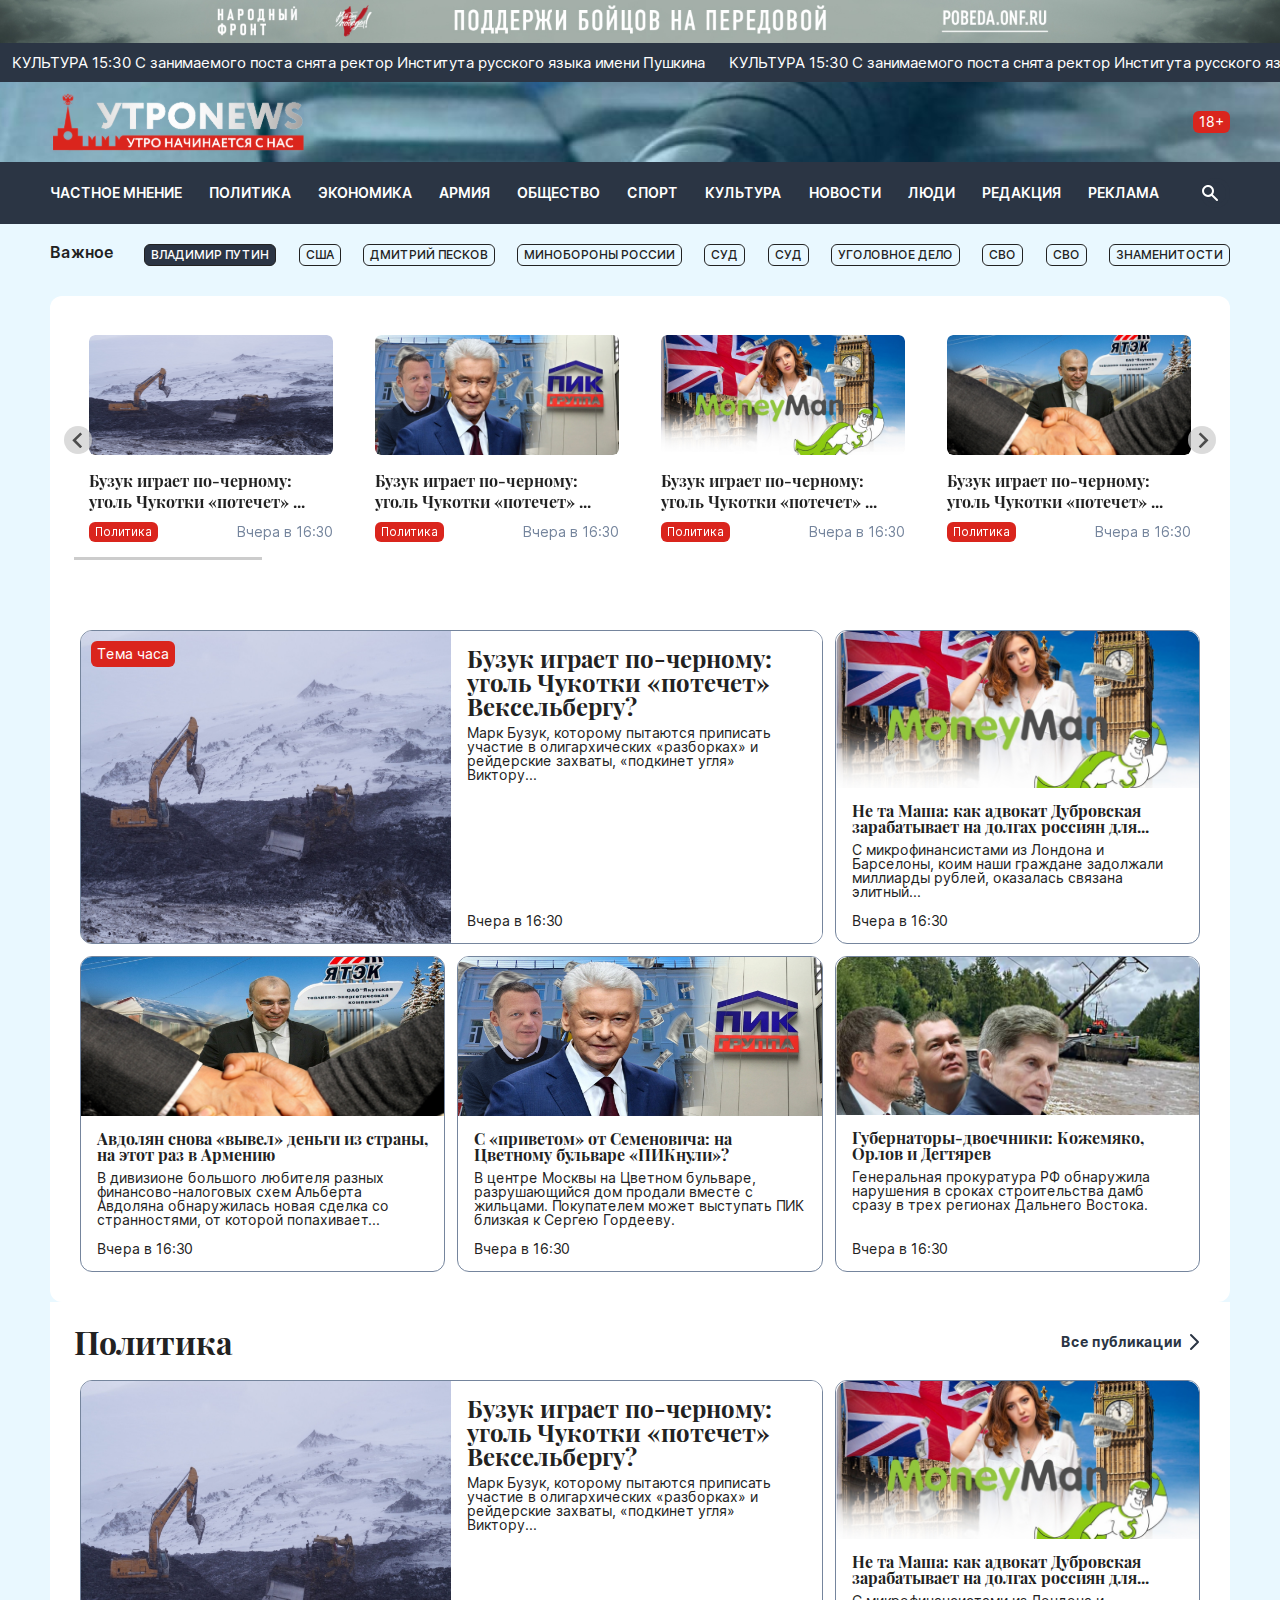
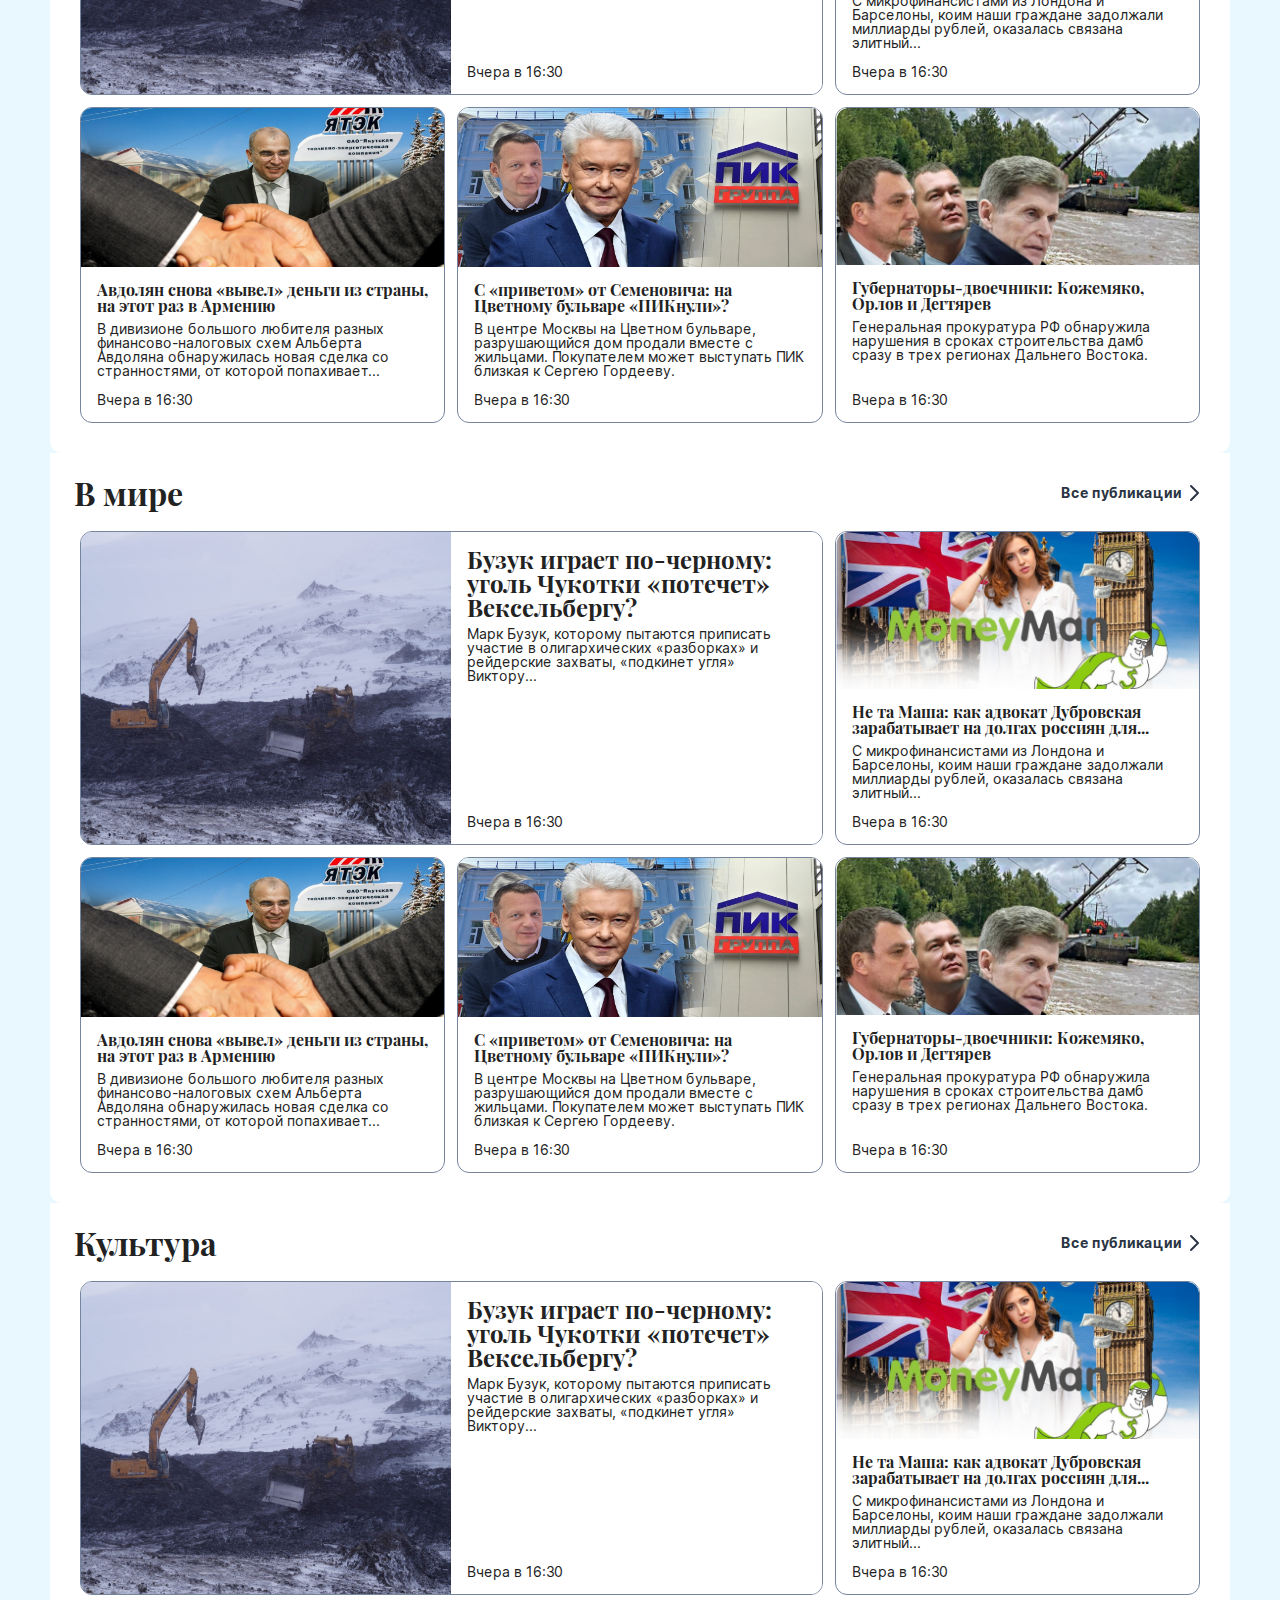
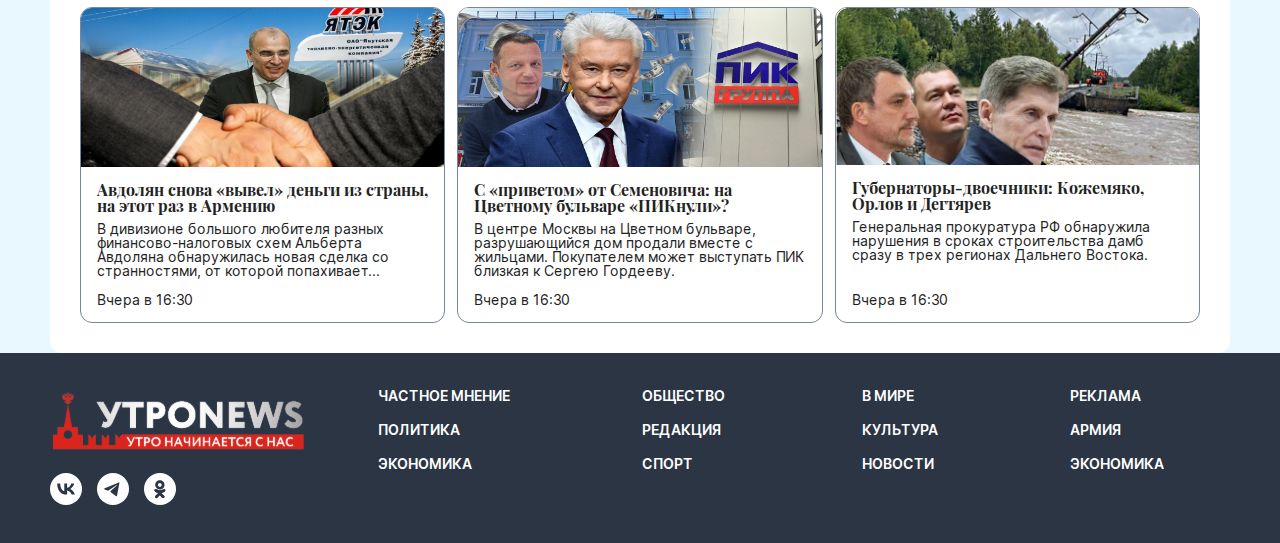
==== index.html @ 8a3e3829 "Add files via upload" ====
<!DOCTYPE html>
<html lang="ru">
  <head>
    <meta charset="UTF-8" />
    <meta
      name="viewport"
      content="width=device-width, initial-scale=1, maximum-scale=1, user-scalable=no"
    />
    <title>Поддержка бойцов на передовой</title>
    <link rel="stylesheet" href="css/reset.css" />
    <link rel="stylesheet" href="css/main.css" />
    <link rel="stylesheet" href="libs/splide.min.css" />
    <link rel="stylesheet" href="libs/splide-core.min.css" />
    <link rel="stylesheet" href="css/media.css" />
  </head>
  <body>
    <div class="page">
      <header class="header">
        <div class="header__banner">
          <div class="header__banner-desk">
            <img src="images/header-banner.png" alt="" />
          </div>
          <div class="header__banner-mobile">
            <img src="images/header-benner-mobile.png" alt="" />
          </div>
        </div>
        <div class="run">
          <div class="run__items">
            <div class="run__item marquee">
              <a href="#">
                <p>
                  <span>КУЛЬТУРА</span> 15:30 С занимаемого поста снята ректор
                  Института русского языка имени Пушкина
                </p>
              </a>
              <a href="#">
                <p>
                  <span>КУЛЬТУРА</span> 15:30 С занимаемого поста снята ректор
                  Института русского языка имени Пушкина
                </p>
              </a>
              <a href="#">
                <p>
                  <span>КУЛЬТУРА</span> 15:30 С занимаемого поста снята ректор
                  Института русского языка имени Пушкина
                </p>
              </a>
              <a href="#">
                <p>
                  <span>КУЛЬТУРА</span> 15:30 С занимаемого поста снята ректор
                  Института русского языка имени Пушкина
                </p>
              </a>
            </div>
            <div aria-hidden="true" class="run__item marquee">
              <a href="#">
                <p>
                  <span>КУЛЬТУРА</span> 15:30 С занимаемого поста снята ректор
                  Института русского языка имени Пушкина
                </p>
              </a>
              <a href="#">
                <p>
                  <span>КУЛЬТУРА</span> 15:30 С занимаемого поста снята ректор
                  Института русского языка имени Пушкина
                </p>
              </a>
              <a href="#">
                <p>
                  <span>КУЛЬТУРА</span> 15:30 С занимаемого поста снята ректор
                  Института русского языка имени Пушкина
                </p>
              </a>
              <a href="#">
                <p>
                  <span>КУЛЬТУРА</span> 15:30 С занимаемого поста снята ректор
                  Института русского языка имени Пушкина
                </p>
              </a>
            </div>
          </div>
        </div>
        <div class="header__logo">
          <div class="container">
            <div class="header__logo-body">
              <a href="index.html"><img src="images/logo.svg" alt="" /></a>
              <span>18+</span>
            </div>
          </div>
        </div>
        <div class="header__menu">
          <div class="container">
            <div class="header__menu-body">
              <div class="header__burger"><span></span></div>
              <nav class="nav">
                <ul class="nav__list">
                  <li class="nav__item">
                    <a href="#" class="nav__link">ЧАСТНОЕ МНЕНИЕ</a>
                  </li>
                  <li class="nav__item">
                    <a href="#" class="nav__link">ПОЛИТИКА</a>
                  </li>
                  <li class="nav__item">
                    <a href="#" class="nav__link">ЭКОНОМИКА</a>
                  </li>
                  <li class="nav__item">
                    <a href="#" class="nav__link">АРМИЯ</a>
                  </li>
                  <li class="nav__item">
                    <a href="#" class="nav__link">ОБЩЕСТВО</a>
                  </li>
                  <li class="nav__item">
                    <a href="#" class="nav__link">СПОРТ</a>
                  </li>
                  <li class="nav__item">
                    <a href="#" class="nav__link">КУЛЬТУРА</a>
                  </li>
                  <li class="nav__item">
                    <a href="#" class="nav__link">НОВОСТИ</a>
                  </li>
                  <li class="nav__item">
                    <a href="#" class="nav__link">ЛЮДИ</a>
                  </li>
                  <li class="nav__item">
                    <a href="#" class="nav__link">РЕДАКЦИЯ</a>
                  </li>
                  <li class="nav__item">
                    <a href="#" class="nav__link">РЕКЛАМА</a>
                  </li>
                </ul>
              </nav>
              <div class="search-form">
                <input type="search" placeholder="Поиск" />
                <button class="search-btn">
                  <svg
                    width="20"
                    height="20"
                    viewBox="0 0 20 20"
                    fill="none"
                    xmlns="http://www.w3.org/2000/svg"
                  >
                    <path
                      fill-rule="evenodd"
                      clip-rule="evenodd"
                      d="M8 4.00003C6.93913 4.00003 5.92172 4.42146 5.17157 5.17161C4.42143 5.92175 4 6.93917 4 8.00003C4 9.0609 4.42143 10.0783 5.17157 10.8285C5.92172 11.5786 6.93913 12 8 12C9.06087 12 10.0783 11.5786 10.8284 10.8285C11.5786 10.0783 12 9.0609 12 8.00003C12 6.93917 11.5786 5.92175 10.8284 5.17161C10.0783 4.42146 9.06087 4.00003 8 4.00003ZM2 8.00003C1.99988 7.05574 2.22264 6.12475 2.65017 5.28278C3.0777 4.4408 3.69792 3.71163 4.4604 3.15456C5.22287 2.59749 6.10606 2.22825 7.03815 2.07687C7.97023 1.92549 8.92488 1.99625 9.82446 2.28338C10.724 2.57052 11.5432 3.06594 12.2152 3.72933C12.8872 4.39272 13.3931 5.20537 13.6919 6.10117C13.9906 6.99697 14.0737 7.95063 13.9343 8.88459C13.795 9.81855 13.4372 10.7064 12.89 11.476L17.707 16.293C17.8892 16.4816 17.99 16.7342 17.9877 16.9964C17.9854 17.2586 17.8802 17.5094 17.6948 17.6949C17.5094 17.8803 17.2586 17.9854 16.9964 17.9877C16.7342 17.99 16.4816 17.8892 16.293 17.707L11.477 12.891C10.5794 13.5293 9.52335 13.9082 8.42468 13.9862C7.326 14.0641 6.22707 13.8381 5.2483 13.333C4.26953 12.8279 3.44869 12.0631 2.87572 11.1224C2.30276 10.1817 1.99979 9.10147 2 8.00003Z"
                      fill="white"
                    />
                  </svg>
                </button>
              </div>
            </div>
          </div>
        </div>
      </header>
      <div class="wrapper">
        <aside class="aside__left">
          <div class="tabs">
            <ul class="tabs__container">
              <li data-tab="tab-1" class="tab-title tab-first">
                САМОЕ ЧИТАЕМОЕ
              </li>
              <li data-tab="tab-2" class="tab-title tab-last">
                ПОСЛЕДНИЕ НОВОСТИ
              </li>
            </ul>
            <div class="tabs__wrapper">
              <div id="tab-1" class="tab__content hidden-tab-content">
                <div class="aside__article">
                  <article>
                    <div class="aside__article-heading">
                      <span class="aside__article-time">Вчера в 16:30 /</span>
                      <span class="aside__article-category">Политика</span>
                    </div>
                    <a href="#">
                      <p>
                        Политика Баку и Ереван договорились о демаркации
                        госграницы у четырех сел на северо-востоке Армении
                      </p>
                    </a>
                  </article>
                  <article>
                    <div class="aside__article-heading">
                      <span class="aside__article-time">Вчера в 16:30 /</span>
                      <span class="aside__article-category">Политика</span>
                    </div>
                    <a href="#">
                      <p>
                        Политика Баку и Ереван договорились о демаркации
                        госграницы у четырех сел на северо-востоке Армении
                      </p>
                    </a>
                  </article>
                  <article>
                    <div class="aside__article-heading">
                      <span class="aside__article-time">Вчера в 16:30 /</span>
                      <span class="aside__article-category">Политика</span>
                    </div>
                    <a href="#">
                      <p>
                        Политика Баку и Ереван договорились о демаркации
                        госграницы у четырех сел на северо-востоке Армении
                      </p>
                    </a>
                  </article>
                  <article>
                    <div class="aside__article-heading">
                      <span class="aside__article-time">Вчера в 16:30 /</span>
                      <span class="aside__article-category">Политика</span>
                    </div>
                    <a href="#">
                      <p>
                        Политика Баку и Ереван договорились о демаркации
                        госграницы у четырех сел на северо-востоке Армении
                      </p>
                    </a>
                  </article>
                  <article>
                    <div class="aside__article-heading">
                      <span class="aside__article-time">Вчера в 16:30 /</span>
                      <span class="aside__article-category">Политика</span>
                    </div>
                    <a href="#">
                      <p>
                        Политика Баку и Ереван договорились о демаркации
                        госграницы у четырех сел на северо-востоке Армении
                      </p>
                    </a>
                  </article>
                  <article>
                    <div class="aside__article-heading">
                      <span class="aside__article-time">Вчера в 16:30 /</span>
                      <span class="aside__article-category">Политика</span>
                    </div>
                    <a href="#">
                      <p>
                        Политика Баку и Ереван договорились о демаркации
                        госграницы у четырех сел на северо-востоке Армении
                      </p>
                    </a>
                  </article>
                  <article>
                    <div class="aside__article-heading">
                      <span class="aside__article-time">Вчера в 16:30 /</span>
                      <span class="aside__article-category">Политика</span>
                    </div>
                    <a href="#">
                      <p>
                        Политика Баку и Ереван договорились о демаркации
                        госграницы у четырех сел на северо-востоке Армении
                      </p>
                    </a>
                  </article>
                </div>
              </div>
              <div id="tab-2" class="tab__content hidden-tab-content">
                <div class="aside__article">
                  <article>
                    <div class="aside__article-heading">
                      <span class="aside__article-time">Вчера в 16:30 /</span>
                      <span class="aside__article-category">Политика</span>
                    </div>
                    <a href="#">
                      <p>
                        Политика Баку и Ереван договорились о демаркации
                        госграницы у четырех сел на северо-востоке Армении
                      </p>
                    </a>
                  </article>
                </div>
              </div>
            </div>
          </div>
        </aside>
        <main class="main">
          <div class="tabs__main">
            <div class="tabs__main-news">
              <ul class="tabs__container-main">
                <p>Важное</p>
                <li data-tab-main="putin" class="tab-title__main">
                  ВЛАДИМИР ПУТИН
                </li>
                <li data-tab-main="usa" class="tab-title__main">США</li>
                <li data-tab-main="peskov" class="tab-title__main">
                  ДМИТРИЙ ПЕСКОВ
                </li>
                <li data-tab-main="minoborona" class="tab-title__main">
                  МИНОБОРОНЫ РОССИИ
                </li>
                <li data-tab-main="sud" class="tab-title__main">СУД</li>
                <li data-tab-main="sud" class="tab-title__main">СУД</li>
                <li data-tab-main="sud" class="tab-title__main">
                  УГОЛОВНОЕ ДЕЛО
                </li>
                <li data-tab-main="sud" class="tab-title__main">СВО</li>
                <li data-tab-main="sud" class="tab-title__main">СВО</li>
                <li data-tab-main="sud" class="tab-title__main">
                  ЗНАМЕНИТОСТИ
                </li>
              </ul>
            </div>
            <div class="splide">
              <div class="splide__track">
                <ul class="splide__list">
                  <li class="splide__slide">
                    <a href="#" class="splide__card">
                      <div class="splide__card-img">
                        <img src="images/article-slide-1.png" alt="" />
                      </div>
                      <h3>
                        Бузук играет по-черному: уголь Чукотки «потечет» ...
                      </h3>
                      <div class="splide__heading">
                        <span>Политика</span>
                        <p>Вчера в 16:30</p>
                      </div>
                    </a>
                  </li>
                  <li class="splide__slide">
                    <a href="#" class="splide__card">
                      <div class="splide__card-img">
                        <img src="images/article-slide-2.png" alt="" />
                      </div>
                      <h3>
                        Бузук играет по-черному: уголь Чукотки «потечет» ...
                      </h3>
                      <div class="splide__heading">
                        <span>Политика</span>
                        <p>Вчера в 16:30</p>
                      </div>
                    </a>
                  </li>
                  <li class="splide__slide">
                    <a href="#" class="splide__card">
                      <div class="splide__card-img">
                        <img src="images/article-slide-3.png" alt="" />
                      </div>
                      <h3>
                        Бузук играет по-черному: уголь Чукотки «потечет» ...
                      </h3>
                      <div class="splide__heading">
                        <span>Политика</span>
                        <p>Вчера в 16:30</p>
                      </div>
                    </a>
                  </li>
                  <li class="splide__slide">
                    <a href="#" class="splide__card">
                      <div class="splide__card-img">
                        <img src="images/article-slide-4.png" alt="" />
                      </div>
                      <h3>
                        Бузук играет по-черному: уголь Чукотки «потечет» ...
                      </h3>
                      <div class="splide__heading">
                        <span>Политика</span>
                        <p>Вчера в 16:30</p>
                      </div>
                    </a>
                  </li>
                  <li class="splide__slide">
                    <a href="#" class="splide__card">
                      <div class="splide__card-img">
                        <img src="images/article-slide-1.png" alt="" />
                      </div>
                      <h3>
                        Бузук играет по-черному: уголь Чукотки «потечет» ...
                      </h3>
                      <div class="splide__heading">
                        <span>Политика</span>
                        <p>Вчера в 16:30</p>
                      </div>
                    </a>
                  </li>
                  <li class="splide__slide">
                    <a href="#" class="splide__card">
                      <div class="splide__card-img">
                        <img src="images/article-slide-2.png" alt="" />
                      </div>
                      <h3>
                        Бузук играет по-черному: уголь Чукотки «потечет» ...
                      </h3>
                      <div class="splide__heading">
                        <span>Политика</span>
                        <p>Вчера в 16:30</p>
                      </div>
                    </a>
                  </li>
                  <li class="splide__slide">
                    <a href="#" class="splide__card">
                      <div class="splide__card-img">
                        <img src="images/article-slide-3.png" alt="" />
                      </div>
                      <h3>
                        Бузук играет по-черному: уголь Чукотки «потечет» ...
                      </h3>
                      <div class="splide__heading">
                        <span>Политика</span>
                        <p>Вчера в 16:30</p>
                      </div>
                    </a>
                  </li>
                  <li class="splide__slide">
                    <a href="#" class="splide__card">
                      <div class="splide__card-img">
                        <img src="images/article-slide-4.png" alt="" />
                      </div>
                      <h3>
                        Бузук играет по-черному: уголь Чукотки «потечет» ...
                      </h3>
                      <div class="splide__heading">
                        <span>Политика</span>
                        <p>Вчера в 16:30</p>
                      </div>
                    </a>
                  </li>
                </ul>
              </div>
              <div class="splide__progress">
                <div class="splide__progress__bar"></div>
              </div>
            </div>
            <div class="tabs__wrapper-main">
              <div id="putin" class="tab__content-main hidden-tab-content-main">
                <div class="headeing">
                  <div class="headeing__content">
                    <a
                      href="article.html"
                      class="headeing__card-first time__news"
                    >
                      <span class="time__news-icon">Тема часа</span>

                      <img src="images/article-card-1.png" alt="" />
                      <div class="headeing__card-info">
                        <h3>
                          Бузук играет по-черному: уголь Чукотки «потечет»
                          Вексельбергу?
                        </h3>
                        <p>
                          Марк Бузук, которому пытаются приписать участие в
                          олигархических «разборках» и рейдерские захваты,
                          «подкинет угля» Виктору...
                        </p>
                        <span>Вчера в 16:30</span>
                      </div>
                    </a>
                    <a href="article.html" class="headeing__card">
                      <div class="headeing__card-info">
                        <img src="images/article-card-2.png" alt="" />
                        <div class="headeing__card-info-hidden">
                          <h3>
                            Не та Маша: как адвокат Дубровская зарабатывает на
                            долгах россиян для...
                          </h3>
                          <p>
                            С микрофинансистами из Лондона и Барселоны, коим
                            наши граждане задолжали миллиарды рублей, оказалась
                            связана элитный...
                          </p>
                        </div>
                      </div>
                      <span>Вчера в 16:30</span>
                    </a>
                    <a href="article.html" class="headeing__card">
                      <div class="headeing__card-info">
                        <img src="images/article-slide-4.png" alt="" />
                        <div class="headeing__card-info-hidden">
                          <h3>
                            Авдолян снова «вывел» деньги из страны, на этот раз
                            в Армению
                          </h3>
                          <p>
                            В дивизионе большого любителя разных
                            финансово-налоговых схем Альберта Авдоляна
                            обнаружилась новая сделка со странностями, от
                            которой попахивает...
                          </p>
                        </div>
                      </div>
                      <span>Вчера в 16:30</span>
                    </a>
                    <a href="article.html" class="headeing__card">
                      <div class="headeing__card-info">
                        <img src="images/article-slide-2.png" alt="" />
                        <div class="headeing__card-info-hidden">
                          <h3>
                            С «приветом» от Семеновича: на Цветному бульваре
                            «ПИКнули»?
                          </h3>
                          <p>
                            В центре Москвы на Цветном бульваре, разрушающийся
                            дом продали вместе с жильцами. Покупателем может
                            выступать ПИК близкая к Сергею Гордееву.
                          </p>
                        </div>
                      </div>
                      <span>Вчера в 16:30</span>
                    </a>
                    <a href="article.html" class="headeing__card">
                      <div class="headeing__card-info">
                        <img src="images/article-card-3.png" alt="" />
                        <div class="headeing__card-info-hidden">
                          <h3>
                            Губернаторы-двоечники: Кожемяко, Орлов и Дегтярев
                          </h3>
                          <p>
                            Генеральная прокуратура РФ обнаружила нарушения в
                            сроках строительства дамб сразу в трех регионах
                            Дальнего Востока.
                          </p>
                        </div>
                      </div>
                      <span>Вчера в 16:30</span>
                    </a>
                  </div>
                </div>
                <div class="headeing">
                  <div class="headeing__top">
                    <h2>Политика</h2>
                    <a href="headings.html"
                      >Все публикации
                      <svg
                        width="24"
                        height="24"
                        viewBox="0 0 24 24"
                        fill="none"
                        xmlns="http://www.w3.org/2000/svg"
                      >
                        <path
                          d="M9 5L16 12L9 19"
                          stroke="#2B3544"
                          stroke-width="2"
                          stroke-linecap="round"
                          stroke-linejoin="round"
                        />
                      </svg>
                    </a>
                  </div>
                  <div class="headeing__content">
                    <a href="article.html" class="headeing__card-first">
                      <img src="images/article-card-1.png" alt="" />
                      <div class="headeing__card-info">
                        <h3>
                          Бузук играет по-черному: уголь Чукотки «потечет»
                          Вексельбергу?
                        </h3>
                        <p>
                          Марк Бузук, которому пытаются приписать участие в
                          олигархических «разборках» и рейдерские захваты,
                          «подкинет угля» Виктору...
                        </p>
                        <span>Вчера в 16:30</span>
                      </div>
                    </a>
                    <a href="article.html" class="headeing__card">
                      <div class="headeing__card-info">
                        <img src="images/article-card-2.png" alt="" />
                        <div class="headeing__card-info-hidden">
                          <h3>
                            Не та Маша: как адвокат Дубровская зарабатывает на
                            долгах россиян для...
                          </h3>
                          <p>
                            С микрофинансистами из Лондона и Барселоны, коим
                            наши граждане задолжали миллиарды рублей, оказалась
                            связана элитный...
                          </p>
                        </div>
                      </div>
                      <span>Вчера в 16:30</span>
                    </a>
                    <a href="article.html" class="headeing__card">
                      <div class="headeing__card-info">
                        <img src="images/article-slide-4.png" alt="" />
                        <div class="headeing__card-info-hidden">
                          <h3>
                            Авдолян снова «вывел» деньги из страны, на этот раз
                            в Армению
                          </h3>
                          <p>
                            В дивизионе большого любителя разных
                            финансово-налоговых схем Альберта Авдоляна
                            обнаружилась новая сделка со странностями, от
                            которой попахивает...
                          </p>
                        </div>
                      </div>
                      <span>Вчера в 16:30</span>
                    </a>
                    <a href="article.html" class="headeing__card">
                      <div class="headeing__card-info">
                        <img src="images/article-slide-2.png" alt="" />
                        <div class="headeing__card-info-hidden">
                          <h3>
                            С «приветом» от Семеновича: на Цветному бульваре
                            «ПИКнули»?
                          </h3>
                          <p>
                            В центре Москвы на Цветном бульваре, разрушающийся
                            дом продали вместе с жильцами. Покупателем может
                            выступать ПИК близкая к Сергею Гордееву.
                          </p>
                        </div>
                      </div>
                      <span>Вчера в 16:30</span>
                    </a>
                    <a href="article.html" class="headeing__card">
                      <div class="headeing__card-info">
                        <img src="images/article-card-3.png" alt="" />
                        <div class="headeing__card-info-hidden">
                          <h3>
                            Губернаторы-двоечники: Кожемяко, Орлов и Дегтярев
                          </h3>
                          <p>
                            Генеральная прокуратура РФ обнаружила нарушения в
                            сроках строительства дамб сразу в трех регионах
                            Дальнего Востока.
                          </p>
                        </div>
                      </div>
                      <span>Вчера в 16:30</span>
                    </a>
                  </div>
                </div>
                <div class="headeing">
                  <div class="headeing__top">
                    <h2>В мире</h2>
                    <a href="#"
                      >Все публикации
                      <svg
                        width="24"
                        height="24"
                        viewBox="0 0 24 24"
                        fill="none"
                        xmlns="http://www.w3.org/2000/svg"
                      >
                        <path
                          d="M9 5L16 12L9 19"
                          stroke="#2B3544"
                          stroke-width="2"
                          stroke-linecap="round"
                          stroke-linejoin="round"
                        />
                      </svg>
                    </a>
                  </div>
                  <div class="headeing__content">
                    <a href="article.html" class="headeing__card-first">
                      <img src="images/article-card-1.png" alt="" />
                      <div class="headeing__card-info">
                        <h3>
                          Бузук играет по-черному: уголь Чукотки «потечет»
                          Вексельбергу?
                        </h3>
                        <p>
                          Марк Бузук, которому пытаются приписать участие в
                          олигархических «разборках» и рейдерские захваты,
                          «подкинет угля» Виктору...
                        </p>
                        <span>Вчера в 16:30</span>
                      </div>
                    </a>
                    <a href="article.html" class="headeing__card">
                      <div class="headeing__card-info">
                        <img src="images/article-card-2.png" alt="" />
                        <div class="headeing__card-info-hidden">
                          <h3>
                            Не та Маша: как адвокат Дубровская зарабатывает на
                            долгах россиян для...
                          </h3>
                          <p>
                            С микрофинансистами из Лондона и Барселоны, коим
                            наши граждане задолжали миллиарды рублей, оказалась
                            связана элитный...
                          </p>
                        </div>
                      </div>
                      <span>Вчера в 16:30</span>
                    </a>
                    <a href="article.html" class="headeing__card">
                      <div class="headeing__card-info">
                        <img src="images/article-slide-4.png" alt="" />
                        <div class="headeing__card-info-hidden">
                          <h3>
                            Авдолян снова «вывел» деньги из страны, на этот раз
                            в Армению
                          </h3>
                          <p>
                            В дивизионе большого любителя разных
                            финансово-налоговых схем Альберта Авдоляна
                            обнаружилась новая сделка со странностями, от
                            которой попахивает...
                          </p>
                        </div>
                      </div>
                      <span>Вчера в 16:30</span>
                    </a>
                    <a href="article.html" class="headeing__card">
                      <div class="headeing__card-info">
                        <img src="images/article-slide-2.png" alt="" />
                        <div class="headeing__card-info-hidden">
                          <h3>
                            С «приветом» от Семеновича: на Цветному бульваре
                            «ПИКнули»?
                          </h3>
                          <p>
                            В центре Москвы на Цветном бульваре, разрушающийся
                            дом продали вместе с жильцами. Покупателем может
                            выступать ПИК близкая к Сергею Гордееву.
                          </p>
                        </div>
                      </div>
                      <span>Вчера в 16:30</span>
                    </a>
                    <a href="article.html" class="headeing__card">
                      <div class="headeing__card-info">
                        <img src="images/article-card-3.png" alt="" />
                        <div class="headeing__card-info-hidden">
                          <h3>
                            Губернаторы-двоечники: Кожемяко, Орлов и Дегтярев
                          </h3>
                          <p>
                            Генеральная прокуратура РФ обнаружила нарушения в
                            сроках строительства дамб сразу в трех регионах
                            Дальнего Востока.
                          </p>
                        </div>
                      </div>
                      <span>Вчера в 16:30</span>
                    </a>
                  </div>
                </div>
                <div class="headeing">
                  <div class="headeing__top">
                    <h2>Культура</h2>
                    <a href="headings.html"
                      >Все публикации
                      <svg
                        width="24"
                        height="24"
                        viewBox="0 0 24 24"
                        fill="none"
                        xmlns="http://www.w3.org/2000/svg"
                      >
                        <path
                          d="M9 5L16 12L9 19"
                          stroke="#2B3544"
                          stroke-width="2"
                          stroke-linecap="round"
                          stroke-linejoin="round"
                        /></svg
                    ></a>
                  </div>
                  <div class="headeing__content">
                    <a href="article.html" class="headeing__card-first">
                      <img src="images/article-card-1.png" alt="" />
                      <div class="headeing__card-info">
                        <h3>
                          Бузук играет по-черному: уголь Чукотки «потечет»
                          Вексельбергу?
                        </h3>
                        <p>
                          Марк Бузук, которому пытаются приписать участие в
                          олигархических «разборках» и рейдерские захваты,
                          «подкинет угля» Виктору...
                        </p>
                        <span>Вчера в 16:30</span>
                      </div>
                    </a>
                    <a href="article.html" class="headeing__card">
                      <div class="headeing__card-info">
                        <img src="images/article-card-2.png" alt="" />
                        <div class="headeing__card-info-hidden">
                          <h3>
                            Не та Маша: как адвокат Дубровская зарабатывает на
                            долгах россиян для...
                          </h3>
                          <p>
                            С микрофинансистами из Лондона и Барселоны, коим
                            наши граждане задолжали миллиарды рублей, оказалась
                            связана элитный...
                          </p>
                        </div>
                      </div>
                      <span>Вчера в 16:30</span>
                    </a>
                    <a href="article.html" class="headeing__card">
                      <div class="headeing__card-info">
                        <img src="images/article-slide-4.png" alt="" />
                        <div class="headeing__card-info-hidden">
                          <h3>
                            Авдолян снова «вывел» деньги из страны, на этот раз
                            в Армению
                          </h3>
                          <p>
                            В дивизионе большого любителя разных
                            финансово-налоговых схем Альберта Авдоляна
                            обнаружилась новая сделка со странностями, от
                            которой попахивает...
                          </p>
                        </div>
                      </div>
                      <span>Вчера в 16:30</span>
                    </a>
                    <a href="article.html" class="headeing__card">
                      <div class="headeing__card-info">
                        <img src="images/article-slide-2.png" alt="" />
                        <div class="headeing__card-info-hidden">
                          <h3>
                            С «приветом» от Семеновича: на Цветному бульваре
                            «ПИКнули»?
                          </h3>
                          <p>
                            В центре Москвы на Цветном бульваре, разрушающийся
                            дом продали вместе с жильцами. Покупателем может
                            выступать ПИК близкая к Сергею Гордееву.
                          </p>
                        </div>
                      </div>
                      <span>Вчера в 16:30</span>
                    </a>
                    <a href="article.html" class="headeing__card">
                      <div class="headeing__card-info">
                        <img src="images/article-card-3.png" alt="" />
                        <div class="headeing__card-info-hidden">
                          <h3>
                            Губернаторы-двоечники: Кожемяко, Орлов и Дегтярев
                          </h3>
                          <p>
                            Генеральная прокуратура РФ обнаружила нарушения в
                            сроках строительства дамб сразу в трех регионах
                            Дальнего Востока.
                          </p>
                        </div>
                      </div>
                      <span>Вчера в 16:30</span>
                    </a>
                  </div>
                </div>
              </div>
              <div id="usa" class="tab__content-main hidden-tab-content-main">
                <div class="headeing">
                  <div class="headeing__top">
                    <h2>Политика</h2>
                    <a href="headings.html"
                      >Все публикации
                      <svg
                        width="24"
                        height="24"
                        viewBox="0 0 24 24"
                        fill="none"
                        xmlns="http://www.w3.org/2000/svg"
                      >
                        <path
                          d="M9 5L16 12L9 19"
                          stroke="#2B3544"
                          stroke-width="2"
                          stroke-linecap="round"
                          stroke-linejoin="round"
                        /></svg
                    ></a>
                  </div>
                  <div class="headeing__content">
                    <a href="article.html" class="headeing__card-first">
                      <img src="images/article-card-1.png" alt="" />
                      <div class="headeing__card-info">
                        <h3>
                          Бузук играет по-черному: уголь Чукотки «потечет»
                          Вексельбергу?
                        </h3>
                        <p>
                          Марк Бузук, которому пытаются приписать участие в
                          олигархических «разборках» и рейдерские захваты,
                          «подкинет угля» Виктору...
                        </p>
                        <span>Вчера в 16:30</span>
                      </div>
                    </a>
                    <a href="article.html" class="headeing__card">
                      <div class="headeing__card-info">
                        <img src="images/article-card-2.png" alt="" />
                        <div class="headeing__card-info-hidden">
                          <h3>
                            Не та Маша: как адвокат Дубровская зарабатывает на
                            долгах россиян для...
                          </h3>
                          <p>
                            С микрофинансистами из Лондона и Барселоны, коим
                            наши граждане задолжали миллиарды рублей, оказалась
                            связана элитный...
                          </p>
                        </div>
                      </div>
                      <span>Вчера в 16:30</span>
                    </a>
                    <a href="article.html" class="headeing__card">
                      <div class="headeing__card-info">
                        <img src="images/article-slide-4.png" alt="" />
                        <div class="headeing__card-info-hidden">
                          <h3>
                            Авдолян снова «вывел» деньги из страны, на этот раз
                            в Армению
                          </h3>
                          <p>
                            В дивизионе большого любителя разных
                            финансово-налоговых схем Альберта Авдоляна
                            обнаружилась новая сделка со странностями, от
                            которой попахивает...
                          </p>
                        </div>
                      </div>
                      <span>Вчера в 16:30</span>
                    </a>
                    <a href="article.html" class="headeing__card">
                      <div class="headeing__card-info">
                        <img src="images/article-slide-2.png" alt="" />
                        <div class="headeing__card-info-hidden">
                          <h3>
                            С «приветом» от Семеновича: на Цветному бульваре
                            «ПИКнули»?
                          </h3>
                          <p>
                            В центре Москвы на Цветном бульваре, разрушающийся
                            дом продали вместе с жильцами. Покупателем может
                            выступать ПИК близкая к Сергею Гордееву.
                          </p>
                        </div>
                      </div>
                      <span>Вчера в 16:30</span>
                    </a>
                    <a href="article.html" class="headeing__card">
                      <div class="headeing__card-info">
                        <img src="images/article-card-3.png" alt="" />
                        <div class="headeing__card-info-hidden">
                          <h3>
                            Губернаторы-двоечники: Кожемяко, Орлов и Дегтярев
                          </h3>
                          <p>
                            Генеральная прокуратура РФ обнаружила нарушения в
                            сроках строительства дамб сразу в трех регионах
                            Дальнего Востока.
                          </p>
                        </div>
                      </div>
                      <span>Вчера в 16:30</span>
                    </a>
                  </div>
                </div>
                <div class="headeing">
                  <div class="headeing__top">
                    <h2>В мире</h2>
                    <a href="headings.html"
                      >Все публикации
                      <svg
                        width="24"
                        height="24"
                        viewBox="0 0 24 24"
                        fill="none"
                        xmlns="http://www.w3.org/2000/svg"
                      >
                        <path
                          d="M9 5L16 12L9 19"
                          stroke="#2B3544"
                          stroke-width="2"
                          stroke-linecap="round"
                          stroke-linejoin="round"
                        /></svg
                    ></a>
                  </div>
                  <div class="headeing__content">
                    <a href="article.html" class="headeing__card-first">
                      <img src="images/article-card-1.png" alt="" />
                      <div class="headeing__card-info">
                        <h3>
                          Бузук играет по-черному: уголь Чукотки «потечет»
                          Вексельбергу?
                        </h3>
                        <p>
                          Марк Бузук, которому пытаются приписать участие в
                          олигархических «разборках» и рейдерские захваты,
                          «подкинет угля» Виктору...
                        </p>
                        <span>Вчера в 16:30</span>
                      </div>
                    </a>
                    <a href="article.html" class="headeing__card">
                      <div class="headeing__card-info">
                        <img src="images/article-card-2.png" alt="" />
                        <div class="headeing__card-info-hidden">
                          <h3>
                            Не та Маша: как адвокат Дубровская зарабатывает на
                            долгах россиян для...
                          </h3>
                          <p>
                            С микрофинансистами из Лондона и Барселоны, коим
                            наши граждане задолжали миллиарды рублей, оказалась
                            связана элитный...
                          </p>
                        </div>
                      </div>
                      <span>Вчера в 16:30</span>
                    </a>
                    <a href="article.html" class="headeing__card">
                      <div class="headeing__card-info">
                        <img src="images/article-slide-4.png" alt="" />
                        <div class="headeing__card-info-hidden">
                          <h3>
                            Авдолян снова «вывел» деньги из страны, на этот раз
                            в Армению
                          </h3>
                          <p>
                            В дивизионе большого любителя разных
                            финансово-налоговых схем Альберта Авдоляна
                            обнаружилась новая сделка со странностями, от
                            которой попахивает...
                          </p>
                        </div>
                      </div>
                      <span>Вчера в 16:30</span>
                    </a>
                    <a href="article.html" class="headeing__card">
                      <div class="headeing__card-info">
                        <img src="images/article-slide-2.png" alt="" />
                        <div class="headeing__card-info-hidden">
                          <h3>
                            С «приветом» от Семеновича: на Цветному бульваре
                            «ПИКнули»?
                          </h3>
                          <p>
                            В центре Москвы на Цветном бульваре, разрушающийся
                            дом продали вместе с жильцами. Покупателем может
                            выступать ПИК близкая к Сергею Гордееву.
                          </p>
                        </div>
                      </div>
                      <span>Вчера в 16:30</span>
                    </a>
                    <a href="article.html" class="headeing__card">
                      <div class="headeing__card-info">
                        <img src="images/article-card-3.png" alt="" />
                        <div class="headeing__card-info-hidden">
                          <h3>
                            Губернаторы-двоечники: Кожемяко, Орлов и Дегтярев
                          </h3>
                          <p>
                            Генеральная прокуратура РФ обнаружила нарушения в
                            сроках строительства дамб сразу в трех регионах
                            Дальнего Востока.
                          </p>
                        </div>
                      </div>
                      <span>Вчера в 16:30</span>
                    </a>
                  </div>
                </div>
              </div>
            </div>
          </div>
        </main>
      </div>
      <footer class="footer">
        <div class="container">
          <div class="footer__body">
            <div class="footer__logo">
              <img src="images/logo.svg" alt="" />
              <div class="footer__social">
                <a href="#">
                  <svg
                    width="32"
                    height="32"
                    viewBox="0 0 32 32"
                    fill="none"
                    xmlns="http://www.w3.org/2000/svg"
                  >
                    <rect width="32" height="32" rx="16" fill="white" />
                    <path
                      d="M16.786 21.6C10.7728 21.6 7.34292 17.3958 7.20001 10.4H10.2121C10.3111 15.5348 12.5317 17.7097 14.2906 18.1582V10.4H17.1268V14.8285C18.8637 14.6379 20.6886 12.6198 21.3042 10.4H24.1404C23.9084 11.5513 23.446 12.6413 22.7821 13.602C22.1182 14.5627 21.267 15.3733 20.2818 15.9832C21.3815 16.5405 22.3528 17.3292 23.1316 18.2974C23.9104 19.2656 24.4791 20.3912 24.8 21.6H21.678C21.3899 20.5501 20.8043 19.6103 19.9947 18.8983C19.1851 18.1863 18.1875 17.7338 17.1268 17.5976V21.6H16.786V21.6Z"
                      fill="#2B3544"
                    />
                  </svg>
                </a>
                <a href="#">
                  <svg
                    width="32"
                    height="32"
                    viewBox="0 0 32 32"
                    fill="none"
                    xmlns="http://www.w3.org/2000/svg"
                  >
                    <rect width="32" height="32" rx="16" fill="white" />
                    <path
                      d="M22.4 10.0818L19.9957 22.6338C19.9957 22.6338 19.6593 23.5041 18.7351 23.0867L13.1877 18.682L13.1619 18.6691C13.9113 17.9723 19.7219 12.5621 19.9759 12.3169C20.369 11.9371 20.1249 11.711 19.6685 11.9979L11.0854 17.6424L7.77411 16.4886C7.77411 16.4886 7.253 16.2966 7.20287 15.8793C7.15208 15.4612 7.79126 15.2351 7.79126 15.2351L21.2905 9.75113C21.2905 9.75113 22.4 9.24632 22.4 10.0818V10.0818Z"
                      fill="#2B3544"
                    />
                  </svg>
                </a>
                <a href="#">
                  <svg
                    width="32"
                    height="32"
                    viewBox="0 0 32 32"
                    fill="none"
                    xmlns="http://www.w3.org/2000/svg"
                  >
                    <rect width="32" height="32" rx="16" fill="white" />
                    <path
                      d="M20.9901 18.2342C21.4099 17.8144 21.4699 17.2147 21.11 16.6151C20.8102 16.1353 20.2705 15.8954 19.6708 16.0154C19.4309 16.0753 19.191 16.1953 18.9512 16.3752C17.0921 17.6345 14.5734 17.5746 12.7144 16.3152C12.5945 16.2552 12.4745 16.1953 12.3546 16.1353C11.6949 15.8355 11.0353 15.9554 10.6755 16.5551C10.2557 17.1548 10.3157 17.8144 10.8554 18.3542C10.9753 18.4741 11.0953 18.5341 11.1552 18.654L11.2152 18.714C12.0548 19.3736 13.0742 19.7934 14.3935 19.9733L13.6139 20.7529C12.9543 21.4126 12.2347 22.1322 11.575 22.7918C11.3951 22.9718 11.1552 23.2716 11.1552 23.6914C11.1552 24.2311 11.4551 24.7708 11.9948 25.0107C12.1747 25.1306 12.3546 25.1306 12.5345 25.1306C12.8344 25.1306 13.1942 25.0107 13.434 24.7108C14.3336 23.8113 15.0532 23.0917 15.7728 22.3721C15.8328 22.3121 15.8328 22.3121 15.8328 22.3121C15.8328 22.3121 15.8928 22.3121 15.8928 22.3721C16.3725 22.9118 16.9122 23.3915 17.392 23.9313C17.6319 24.1711 17.8717 24.411 18.1116 24.6509C18.4115 24.9507 18.6513 25.0707 19.0111 25.0707C19.5509 25.1306 20.1505 24.7708 20.3904 24.2311C20.6303 23.7513 20.5104 23.1517 20.0906 22.7918C19.4909 22.1922 18.8912 21.5325 18.2315 20.9328L17.2121 19.9133C17.7518 19.8534 18.3515 19.7334 18.8912 19.4936C19.7907 19.1937 20.4504 18.7739 20.9901 18.2342Z"
                      fill="#2B3544"
                    />
                    <path
                      d="M15.8328 16.5551C18.4114 16.5551 20.5104 14.5161 20.5104 11.9375C20.5104 10.6781 20.0306 9.47877 19.1311 8.57924C18.2315 7.6797 17.0921 7.19995 15.8928 7.19995C13.3141 7.19995 11.2752 9.29886 11.2152 11.8175C11.2152 13.0769 11.6949 14.2163 12.5945 15.1158C13.434 16.0753 14.5734 16.5551 15.8328 16.5551ZM14.5135 10.5582C14.8733 10.1984 15.353 10.0185 15.8328 10.0185C16.9122 10.0185 17.6918 10.858 17.6918 11.8775C17.6918 12.957 16.8523 13.7365 15.8328 13.7365C14.7534 13.7365 13.9738 12.897 13.9738 11.8775C13.9738 11.3978 14.1537 10.918 14.5135 10.5582Z"
                      fill="#2B3544"
                    />
                    <path
                      d="M20.9901 18.2342C21.4099 17.8144 21.4699 17.2147 21.11 16.6151C20.8102 16.1353 20.2705 15.8954 19.6708 16.0154C19.4309 16.0753 19.191 16.1953 18.9512 16.3752C17.0921 17.6345 14.5734 17.5746 12.7144 16.3152C12.5945 16.2552 12.4745 16.1953 12.3546 16.1353C11.6949 15.8355 11.0353 15.9554 10.6755 16.5551C10.2557 17.1548 10.3157 17.8144 10.8554 18.3542C10.9753 18.4741 11.0953 18.5341 11.1552 18.654L11.2152 18.714C12.0548 19.3736 13.0742 19.7934 14.3935 19.9733L13.6139 20.7529C12.9543 21.4126 12.2347 22.1322 11.575 22.7918C11.3951 22.9718 11.1552 23.2716 11.1552 23.6914C11.1552 24.2311 11.4551 24.7708 11.9948 25.0107C12.1747 25.1306 12.3546 25.1306 12.5345 25.1306C12.8344 25.1306 13.1942 25.0107 13.434 24.7108C14.3336 23.8113 15.0532 23.0917 15.7728 22.3721C15.8328 22.3121 15.8328 22.3121 15.8328 22.3121C15.8328 22.3121 15.8928 22.3121 15.8928 22.3721C16.3725 22.9118 16.9122 23.3915 17.392 23.9313C17.6319 24.1711 17.8717 24.411 18.1116 24.6509C18.4115 24.9507 18.6513 25.0707 19.0111 25.0707C19.5509 25.1306 20.1505 24.7708 20.3904 24.2311C20.6303 23.7513 20.5104 23.1517 20.0906 22.7918C19.4909 22.1922 18.8912 21.5325 18.2315 20.9328L17.2121 19.9133C17.7518 19.8534 18.3515 19.7334 18.8912 19.4936C19.7907 19.1937 20.4504 18.7739 20.9901 18.2342Z"
                      fill="#2B3544"
                    />
                  </svg>
                </a>
              </div>
            </div>
            <div class="footer__link-body">
              <div class="footer__link">
                <a href="#">ЧАСТНОЕ МНЕНИЕ</a>
                <a href="#">ПОЛИТИКА</a>
                <a href="#">ЭКОНОМИКА</a>
              </div>
              <div class="footer__link">
                <a href="#">ОБЩЕСТВО</a>
                <a href="#">РЕДАКЦИЯ</a>
                <a href="#">СПОРТ</a>
              </div>
            </div>
            <div class="footer__link-body">
              <div class="footer__link">
                <a href="#">В МИРЕ</a>
                <a href="#">КУЛЬТУРА</a>
                <a href="#">НОВОСТИ</a>
              </div>
              <div class="footer__link">
                <a href="#">РЕКЛАМА</a>
                <a href="#">АРМИЯ</a>
                <a href="#">ЭКОНОМИКА</a>
              </div>
            </div>
          </div>
        </div>
      </footer>
    </div>
    <script src="libs/splide.min.js"></script>
    <script src="libs/splide-extension-auto-scroll.min.js"></script>
    <script src="js/slider.js"></script>
    <script src="js/tabs.js"></script>
    <script src="js/common.js"></script>
  </body>
</html>
---- css/main.css ----
:root {
  --white: rgba(255, 255, 255, 1);
  --grayBlack: rgba(43, 53, 68, 1);
  --grayLight: rgba(117, 133, 157, 1);
  --black: rgba(34, 34, 34, 1);
  --primary: rgba(218, 37, 29, 1);
  --blueLight: rgba(233, 248, 255, 1);
  --blue: rgba(65, 128, 224, 1);
  --transition2s: 0.2s;
  --cover: cover;
}
@font-face {
  font-family: "Inter";
  src: url("../fonts/Inter-Bold.woff2") format("woff2");
  font-weight: 700;
  font-style: normal;
  font-display: swap;
}
@font-face {
  font-family: "Inter";
  src: url("../fonts/Inter-SemiBold.woff2") format("woff2");
  font-weight: 600;
  font-style: normal;
  font-display: swap;
}
@font-face {
  font-family: "Inter";
  src: url("../fonts/Inter-Medium.woff2") format("woff2");
  font-weight: 500;
  font-style: normal;
  font-display: swap;
}
@font-face {
  font-family: "Inter";
  src: url("../fonts/Inter-Regular.woff2") format("woff2");
  font-weight: 400;
  font-style: normal;
  font-display: swap;
}
@font-face {
  font-family: "Playfair Display";
  src: url("../fonts/PlayfairDisplay-Bold.woff2") format("woff2");
  font-weight: 700;
  font-style: normal;
  font-display: swap;
}

/* ОБЩИЕ НАСТРОЙКИ */

body {
  font-family: "Inter";
  font-style: normal;
  font-weight: 400;
  font-size: 14px;
  background: var(--blueLight);
}
.page {
  overflow: hidden;
  display: flex;
  flex-direction: column;
  min-height: 100vh;
}
.wrapper {
  padding-top: 20px;
  margin: 0 auto;
  display: flex;
  align-items: flex-start;
  max-width: 1920px;
  width: 100%;
}
.container {
  margin: 0 auto;
  max-width: 1180px;
  padding: 0 16px;
}
.footer {
  margin-top: auto;
}
a:focus {
  outline: none;
}
.header {
  width: 100%;
}

/* 404 */

.notfound {
  margin: 0 auto;
  margin-top: 130px;
  margin-bottom: 230px;
  padding: 32px;
  display: flex;
  max-width: 540px;
  flex-direction: column;
  align-items: center;
  background: var(--white);
  border-radius: 6px;
  -webkit-border-radius: 6px;
  -moz-border-radius: 6px;
  -ms-border-radius: 6px;
  -o-border-radius: 6px;
}
.notfound img {
  display: block;
  max-width: 100%;
}
.notfound h2 {
  text-align: center;
  padding-top: 24px;
  font-family: "Playfair Display";
  font-weight: 700;
  font-size: 32px;
}
.notfound a {
  margin-top: 24px;
  padding: 12px 0px;
  max-width: 420px;
  text-align: center;
  text-decoration: none;
  color: var(--white);
  background: var(--primary);
  width: 100%;
  font-size: 16px;
  font-family: "Inter";
  font-weight: 600;
  border-radius: 6px;
  -webkit-border-radius: 6px;
  -moz-border-radius: 6px;
  -ms-border-radius: 6px;
  -o-border-radius: 6px;
}

/* ШАПКА САЙТА */

.header__banner {
  margin: 0 auto;
}
.header__banner-mobile {
  display: none;
}
.header__banner-desk img {
  margin: 0 auto;
  display: block;
  width: 100%;
}
.header__run-body {
  top: 0;
  position: absolute;
  display: flex;
  align-items: center;
  margin: 0 auto;
  animation: header__run 30s linear infinite;
  -webkit-animation: header__run 30s linear infinite;
}
.header__run .header__run-body:hover {
  animation-play-state: paused;
}
.header__run-body a {
  color: var(--white);
  text-decoration: none;
}
.header__run-body a {
  white-space: nowrap;
  padding: 12px;
  color: var(--white);
  background: var(--grayBlack);
  display: flex;
  align-items: center;
  font-size: 16px;
}
.header__run-body a:hover {
  background: var(--white);
}
.header__run-body a:hover {
  color: var(--grayBlack);
}
.header__run ul li span {
  font-family: "Inter";
  font-weight: 700;
}
.header__logo {
  background-image: url("../images/header-bg.png");
  background-position: top center;
  background-repeat: no-repeat;
  background-size: 100%;
  background-color: var(--grayBlack);
}
.header__logo-body {
  padding: 8px 0;
  display: flex;
  justify-content: space-between;
  align-items: center;
}
.header__logo-body span {
  background: var(--primary);
  color: var(--white);
  padding: 4px 6px;
  border-radius: 6px;
}
.header__menu {
  padding: 16px 0;
  background: var(--grayBlack);
}
.header__menu-body {
  display: flex;
  justify-content: space-between;
  align-items: center;
}
.nav {
  width: 100%;
}
.nav__item:last-child {
  padding-right: 22px;
}
.nav__list {
  display: flex;
  align-items: center;
  justify-content: space-between;
}
.nav__link {
  color: var(--white);
  text-decoration: none;
  text-transform: uppercase;
  font-family: "Inter";
  font-weight: 600;
  transition: ease-in var(--transition2s);
  -webkit-transition: ease-in var(--transition2s);
  -moz-transition: ease-in var(--transition2s);
  -ms-transition: ease-in var(--transition2s);
  -o-transition: ease-in var(--transition2s);
}
.nav__link:hover {
  color: var(--primary);
}
.header__burger {
  display: none;
}
.header__menu-absolut {
  z-index: 2;
  position: fixed;
  top: 0;
  width: 100%;
  opacity: 85%;
}

/* БУГУЩАЯ СТРОКА */

.run {
  background-color: var(--grayBlack);
  max-width: 100%;
  margin: auto;
}
.run__item a {
  padding: 12px;
  font-size: 15px;
  color: var(--white);
  text-decoration: none;
  transition: ease-in var(--transition2s);
  -webkit-transition: ease-in var(--transition2s);
  -moz-transition: ease-in var(--transition2s);
  -ms-transition: ease-in var(--transition2s);
  -o-transition: ease-in var(--transition2s);
}
.run__item a:hover {
  color: var(--black);
  background: var(--white);
}
.run__items {
  position: relative;
  display: flex;
  overflow: hidden;
  user-select: none;
}

.run__item {
  flex-shrink: 0;
  display: flex;
  counter-reset: item;
  justify-content: space-around;
  min-width: 100%;
}

.marquee {
  animation: scroll 30s linear infinite;
  -webkit-animation: scroll 30s linear infinite;
}
.run__items:hover .marquee {
  animation-play-state: paused;
}

@keyframes scroll {
  from {
    transform: translateX(0);
  }
  to {
    transform: translateX(calc(-100% - 20px));
  }
}

/* TABS */

.tab-first {
  border: 1px solid var(--grayBlack);
  border-top-left-radius: 1000px;
  border-bottom-left-radius: 1000px;
}
.tab-last {
  border: 1px solid var(--grayBlack);
  border-top-right-radius: 1000px;
  border-bottom-right-radius: 1000px;
}
.active-tab {
  color: #fff;
  background: var(--grayBlack);
}
.tabs {
  max-width: 360px;
  padding: 0 22px;
}
.hidden-tab-content {
  display: none;
}
.tabs__wrapper {
  padding-top: 20px;
}
.tabs__container li {
  cursor: pointer;
  max-width: 170px;
  width: 100%;
  list-style: none;
  font-size: 10px;
}
.tab-title {
  padding: 10px;
  text-align: center;
}
.tabs__container {
  display: flex;
  justify-content: flex-start;
}

/* TABS MAIN */

.tabs__main {
  margin: 0 auto;
  max-width: 1180px;
}
.tabs__main-news {
  display: flex;
  align-items: center;
  justify-content: flex-start;
}
.tabs__main-news p {
  font-family: "Inter";
  font-weight: 600;
  font-size: 16px;
  margin-right: 20px;
}
.tab-title__main {
  border: 1px solid var(--black);
  border-radius: 6px;
  margin-right: 12px;
  font-family: "Inter";
  font-weight: 500;
  padding: 4px 6px;
  text-align: center;
  transition: ease-in var(--transition2s);
  -webkit-transition: ease-in var(--transition2s);
  -moz-transition: ease-in var(--transition2s);
  -ms-transition: ease-in var(--transition2s);
  -o-transition: ease-in var(--transition2s);
}
.tab-title__main:hover {
  color: #fff;
  background: var(--grayBlack);
}
.active-tab-main {
  color: #fff;
  background: var(--grayBlack);
}
.tabs__main {
  padding: 0 22px;
}
.hidden-tab-content-main {
  display: none;
}
.tabs__container-main li {
  cursor: pointer;
  font-size: 14px;
  max-width: 170px;
  list-style: none;
  font-size: 12px;
  margin-right: 12px;
  margin-bottom: 10px;
}
.tabs__container-main li:last-child {
  margin-right: 0px;
}
.tabs__container-main {
  display: flex;
  justify-content: space-between;
  flex-wrap: wrap;
  width: 100%;
}

/* SLIDER */

.splide {
  padding: 0 20px;
  margin-top: 20px;
  background: var(--white);
  padding: 24px;
  border-top-left-radius: 12px;
  border-top-right-radius: 12px;
}
.splide__slide img {
  max-width: 244px;
  max-height: 120px;
  border-radius: 6px;
  -webkit-border-radius: 6px;
  -moz-border-radius: 6px;
  -ms-border-radius: 6px;
  -o-border-radius: 6px;
}
.splide__slide {
  padding: 15px;
  border-radius: 6px;
  margin-left: 12px;
  transition: ease-in var(--transition2s);
  -webkit-transition: ease-in var(--transition2s);
  -moz-transition: ease-in var(--transition2s);
  -ms-transition: ease-in var(--transition2s);
  -o-transition: ease-in var(--transition2s);
}
.splide__progress__bar {
  height: 3px;
  background: #ccc;
}
.splide__slide:hover {
  background: var(--blueLight);
}
.splide__slide a {
  height: 100%;
  text-decoration: none;
}
.splide__heading {
  flex-grow: 1;
}
.splide__card {
  display: flex;
  flex-direction: column;
  height: 100%;
}
.splide__card-img {
  border-radius: 6px;
  overflow: hidden;
  -webkit-border-radius: 6px;
  -moz-border-radius: 6px;
  -ms-border-radius: 6px;
  -o-border-radius: 6px;
}
.splide__card-img img {
  transition: ease-in var(--transition2s);
  -webkit-transition: ease-in var(--transition2s);
  -moz-transition: ease-in var(--transition2s);
  -ms-transition: ease-in var(--transition2s);
  -o-transition: ease-in var(--transition2s);
  width: 100%;
}
.splide__card:hover .splide__card-img img {
  transform: scale(1.2);
  -webkit-transform: scale(1.2);
  -moz-transform: scale(1.2);
  -ms-transform: scale(1.2);
  -o-transform: scale(1.2);
}
.splide__card h3:hover {
  color: var(--primary);
}
.splide__card h3 {
  transition: ease-in var(--transition2s);
  padding-top: 15px;
  line-height: 21.33px;
  color: var(--black);
  font-size: 16px;
  font-family: "Playfair Display";
  font-weight: 700;
  -webkit-transition: ease-in var(--transition2s);
  -moz-transition: ease-in var(--transition2s);
  -ms-transition: ease-in var(--transition2s);
  -o-transition: ease-in var(--transition2s);
}
.splide__heading {
  padding-top: 10px;
  display: flex;
  justify-content: space-between;
  align-items: center;
}
.splide__heading span {
  background: var(--primary);
  color: var(--white);
  padding: 4px 6px;
  border-radius: 6px;
  font-size: 12px;
}
.splide__heading p {
  font-family: "Inter";
  font-weight: 400;
  color: var(--grayLight);
  font-size: 14px;
}

/* КАТЕГОРИИ*/

.headeing {
  padding: 24px 24px;
  padding-top: 24px;
  border-bottom-left-radius: 12px;
  border-bottom-right-radius: 12px;
  background: var(--white);
}
.headeing__top {
  display: flex;
  justify-content: space-between;
  align-items: center;
}
.headeing__top h2 {
  cursor: pointer;
  font-family: "Playfair Display";
  font-weight: 700;
  font-size: 32px;
  color: var(--black);
  transition: ease-in var(--transition2s);
  -webkit-transition: ease-in var(--transition2s);
  -moz-transition: ease-in var(--transition2s);
  -ms-transition: ease-in var(--transition2s);
  -o-transition: ease-in var(--transition2s);
}
.headeing__top h2:hover {
  color: var(--primary);
}
.headeing__top a {
  display: flex;
  align-items: center;
  font-family: "Inter";
  font-weight: 700;
  text-decoration: none;
  color: var(--grayBlack);
  transition: ease-in var(--transition2s);
  -webkit-transition: ease-in var(--transition2s);
  -moz-transition: ease-in var(--transition2s);
  -ms-transition: ease-in var(--transition2s);
  -o-transition: ease-in var(--transition2s);
}
.headeing__top a:hover {
  color: var(--primary);
}
.headeing__top a:hover svg path {
  stroke: var(--primary);
}
.headeing__content {
  padding-top: 16px;
  display: grid;
  justify-content: center;
  grid-template-columns: minmax(400px, 400px) 1fr 1fr;
  grid-auto-rows: auto;
}
.headeing__content a {
  color: var(--white);
  text-decoration: none;
}
.headeing__content a span {
  color: var(--black);
}
.headeing__content > a:nth-child(1) {
  grid-column-start: 1;
  grid-column-end: 3;
}
.headeing__card-first > .headeing__card-info h3 {
  font-size: 24px;
}
.headeing__card-info h3 {
  transition: ease-in var(--transition2s);
  -webkit-transition: ease-in var(--transition2s);
  -moz-transition: ease-in var(--transition2s);
  -ms-transition: ease-in var(--transition2s);
  -o-transition: ease-in var(--transition2s);
}
.headeing__card-info h3:hover {
  color: var(--primary);
}
.time__news {
  position: relative;
}
.time__news .time__news-icon {
  padding: 6px;
  border-radius: 6px;
  background: var(--primary);
  color: var(--white);
  z-index: 2;
  position: absolute;
  left: 10px;
  top: 10px;
  -webkit-border-radius: 6px;
  -moz-border-radius: 6px;
  -ms-border-radius: 6px;
  -o-border-radius: 6px;
}
.headeing__card-first:hover .time__news-icon {
  transform: scale(1);
  -webkit-transform: scale(1);
  -moz-transform: scale(1);
  -ms-transform: scale(1);
  -o-transform: scale(1);
}
.headeing__card-first {
  overflow: hidden;
  margin: 6px;
  display: flex;
  border-radius: 12px;
  border: solid 1px var(--grayLight);
}
.headeing__card {
  overflow: hidden;
}
.headeing__card img {
  transition: ease-in 0.1s;
  -webkit-transition: ease-in 0.1s;
  -moz-transition: ease-in 0.1s;
  -ms-transition: ease-in 0.1s;
  -o-transition: ease-in 0.1s;
}
.headeing__card:hover img {
  transform: scale(1.3);
  -webkit-transform: scale(1.3);
  -moz-transform: scale(1.3);
  -ms-transform: scale(1.3);
  -o-transform: scale(1.3);
}
.headeing__card-first img {
  max-width: 370px;
  transition: ease-in 0.1s;
  -webkit-transition: ease-in 0.1s;
  -moz-transition: ease-in 0.1s;
  -ms-transition: ease-in 0.1s;
  -o-transition: ease-in 0.1s;
}
.headeing__card-first:hover img {
  transform: scale(1.3);
  -webkit-transform: scale(1.3);
  -moz-transform: scale(1.3);
  -ms-transform: scale(1.3);
  -o-transform: scale(1.3);
}
.headeing__card-first:hover {
  border: solid 1px var(--primary);
}
.headeing__card:hover {
  border: solid 1px var(--primary);
}
.headeing__card {
  display: flex;
  flex-direction: column;
  justify-content: space-between;
  margin: 6px;
  border-radius: 12px;
  border: solid 1px var(--grayLight);
}
.headeing__card img {
  width: 100%;
  max-width: 670px;
  max-height: 159px;
}
.headeing__card-info {
  background-color: var(--white);
  z-index: 2;
  display: flex;
  flex-direction: column;
  min-height: 180px;
}
.headeing__card-info-hidden {
  background: var(--white);
  z-index: 2;
}
.headeing__card-info h3 {
  padding: 15px 16px 0px 16px;
  font-size: 16px;
  color: var(--black);
  font-family: "Playfair Display";
  font-weight: 700;
}
.headeing__card-info p {
  padding: 8px 16px 0px 16px;
  padding-top: 8px;
  font-family: "Inter";
  font-weight: 400;
  color: var(--black);
  font-size: 14px;
}
.headeing__card-info span {
  margin-top: auto;
  padding: 15px 16px 15px 16px;
}
.headeing__card span {
  display: block;
  padding: 15px 16px 15px 16px;
}

/* САЙД БАР ЛЕВЫЙ */

.aside__left {
  left: 0;
  padding-top: 20px;
}
.aside__article {
  max-width: 322px;
  width: 100%;
  display: flex;
  flex-direction: column;
  align-items: flex-start;
}
.aside__article article {
  padding-top: 12px;
  border-bottom: solid 1px var(--grayBlack);
}
.aside__article article p {
  padding-top: 8px;
  padding-bottom: 8px;
  line-height: 21.33px;
  color: var(--black);
  font-size: 14px;
  font-family: "Playfair Display";
  font-weight: 700;
}
.aside__article-category,
.aside__article-time {
  padding-top: 12px;
  color: var(--grayBlack);
  font-size: 14px;
  font-family: "Inter";
  font-weight: 400;
  transition: ease-in var(--transition2s);
  -webkit-transition: ease-in var(--transition2s);
  -moz-transition: ease-in var(--transition2s);
  -ms-transition: ease-in var(--transition2s);
  -o-transition: ease-in var(--transition2s);
}
.aside__article-category:hover {
  cursor: pointer;
  color: var(--primary);
}
.aside__article article a {
  text-decoration: none;
}
.aside__article article a p {
  transition: ease-in var(--transition2s);
  -webkit-transition: ease-in var(--transition2s);
  -moz-transition: ease-in var(--transition2s);
  -ms-transition: ease-in var(--transition2s);
  -o-transition: ease-in var(--transition2s);
}
.aside__article article a p:hover {
  color: var(--primary);
}

/* ПОДВАЛ САЙТА */

.footer {
  padding: 36px 0;
  background: var(--grayBlack);
}
.footer__body {
  display: flex;
  justify-content: space-between;
  align-items: flex-start;
}
.footer__social {
  padding-top: 20px;
  display: flex;
  align-items: center;
}
.footer__social a svg path {
  transition: ease-in var(--transition2s);
  -webkit-transition: ease-in var(--transition2s);
  -moz-transition: ease-in var(--transition2s);
  -ms-transition: ease-in var(--transition2s);
  -o-transition: ease-in var(--transition2s);
}
.footer__social a svg rect {
  transition: ease-in var(--transition2s);
  -webkit-transition: ease-in var(--transition2s);
  -moz-transition: ease-in var(--transition2s);
  -ms-transition: ease-in var(--transition2s);
  -o-transition: ease-in var(--transition2s);
}
.footer__social a:hover svg path {
  fill: var(--white);
}
.footer__social a:hover svg rect {
  fill: var(--primary);
}
.footer__social a {
  margin-right: 15px;
}
.footer__link-body {
  display: flex;
  justify-content: space-between;
}
.footer__link {
  margin: 0 66px;
  display: flex;
  flex-direction: column;
  align-items: flex-start;
}
.footer__link a {
  color: var(--white);
  font-family: "Inter";
  font-weight: 600;
  font-size: 14px;
  margin-bottom: 20px;
  text-transform: uppercase;
  text-decoration: none;
  transition: ease-in var(--transition2s);
  -webkit-transition: ease-in var(--transition2s);
  -moz-transition: ease-in var(--transition2s);
  -ms-transition: ease-in var(--transition2s);
  -o-transition: ease-in var(--transition2s);
}
.footer__link a:hover {
  color: var(--primary);
}

/* ПОИСК */

.search {
  border: none;
  background: none;
  margin-left: 20px;
}
.search-form {
  margin-left: 20px;
  position: relative;
  transition: all 1s;
  width: 30px;
  height: 30px;
  background: var(--grayBlack);
  box-sizing: border-box;
  border-radius: 25px;
  border: 4px solid var(--grayBlack);
}
.search-btn:hover svg path {
  fill: var(--primary);
}
.search-btn svg path {
  transition: ease-in var(--transition2s);
  -webkit-transition: ease-in var(--transition2s);
  -moz-transition: ease-in var(--transition2s);
  -ms-transition: ease-in var(--transition2s);
  -o-transition: ease-in var(--transition2s);
}
button {
  position: absolute;
  z-index: 2;
  right: 0;
  border: none;
  background: none;
}
input {
  padding-left: 10px;
  position: absolute;
  top: -5px;
  right: 30px;
  height: 30px;
  width: 100%;
  outline: 0;
  border: 0;
  display: none;
  font-size: 1em;
  border-radius: 20px;
  -webkit-border-radius: 20px;
  -moz-border-radius: 20px;
  -ms-border-radius: 20px;
  -o-border-radius: 20px;
}
.search-form.active {
  width: 200px;
  cursor: pointer;
}
.search-form.active input {
  display: block;
}
.search-form.hidden input {
  display: none;
}

/* СТАТЬЯ */

.article__news {
  padding-top: 80px;
  background: linear-gradient(
      180deg,
      rgba(0, 0, 0, 0.5) 0%,
      rgba(22, 30, 41, 0.5) 100%
    ),
    url("../images/article-banner.png");
  background-repeat: no-repeat;
  background-size: var(--cover);
}
.article__news img {
  display: block;
  width: 100%;
}
.article__news-body {
  min-height: 960px;
  display: flex;
  flex-direction: column;
  justify-content: space-between;
}
.article__news-body img {
  max-width: 256px;
  top: 100px;
}
.article__news-title {
  max-width: 580px;
  padding-bottom: 34px;
}
.article__news-title h1 {
  font-family: "Playfair Display";
  font-weight: 700;
  font-size: 32px;
  line-height: 42.66px;
  color: var(--white);
}
.article__news-title p {
  padding-top: 16px;
  font-family: "Inter";
  font-weight: 400;
  font-size: 16px;
  line-height: 24px;
  color: var(--white);
}
.article__news-title p span {
  font-weight: 700;
}
.aside__article-news {
  margin: 0 24px;
}
.wrapper__arcticle {
  padding: 0;
  display: flex;
  align-items: flex-start;
  justify-content: space-between;
}
.aside__article-readable h2,
.aside__article-lastnews h2 {
  font-family: "Playfair Display";
  font-weight: 700;
  font-size: 24px;
  padding: 16px 0;
}
.article__main {
  background: var(--white);
  padding: 24px;
  margin-bottom: 24px;
}
.article__heading {
  text-decoration: none;
  background: var(--primary);
  color: var(--white);
  padding: 4px 6px;
  border-radius: 6px;
}
.article__main-body .article__heading:hover {
  background: var(--grayBlack);
  color: var(--white);
}
.article__main-body a:hover {
  color: var(--primary);
  transition: ease-in var(--transition2s);
  -webkit-transition: ease-in var(--transition2s);
  -moz-transition: ease-in var(--transition2s);
  -ms-transition: ease-in var(--transition2s);
  -o-transition: ease-in var(--transition2s);
}
.article__main-body h3 {
  font-family: "Playfair Display";
  font-weight: 700;
  font-size: 32px;
  line-height: 42.66px;
  padding-top: 16px;
}
.article__main-body img {
  padding-top: 16px;
  display: block;
  max-width: 100%;
}
.article__imege-title {
  display: block;
  padding-top: 8px;
  font-family: "Inter";
  font-weight: 400;
  font-size: 16px;
  line-height: 24px;
  font-style: italic;
}
.article__main-body p {
  padding-top: 16px;
  font-family: "Inter";
  font-weight: 400;
  font-size: 16px;
  line-height: 24px;
}
.article__main-body p a {
  color: var(--black);
}
.article__main-body p span {
  display: block;
  font-family: "Inter";
  font-weight: 700;
  font-size: 16px;
  line-height: 24px;
}
.article__main-soc p a {
  color: var(--blue);
}
.article__main-soc p span {
  display: inline-block;
  color: var(--blue);
  font-weight: 400;
}
.article__main-tag span {
  display: block;
}
.article__main-tag {
  padding-top: 24px;
  display: flex;
  align-items: center;
}
.article__main-tag p {
  text-transform: uppercase;
  margin-right: 12px;
  padding: 0;
}
.article__main-tag a {
  margin-right: 12px;
  text-decoration: none;
  color: var(--black);
  background: var(--white);
  border: 1px solid var(--black);
  padding: 4px 6px;
  border-radius: 6px;
  -webkit-border-radius: 6px;
  -moz-border-radius: 6px;
  -ms-border-radius: 6px;
  -o-border-radius: 6px;
}
.article__main-tag a:hover {
  background: var(--black);
  color: var(--white);
}
.article__main-socail {
  padding-top: 26px;
  display: flex;
  align-items: center;
}

.article__main-socail p {
  padding: 0;
  margin-right: 12px;
}
.article__main-socail a {
  margin-right: 15px;
}
.article__main-socail a svg path {
  transition: ease-in var(--transition2s);
  -webkit-transition: ease-in var(--transition2s);
  -moz-transition: ease-in var(--transition2s);
  -ms-transition: ease-in var(--transition2s);
  -o-transition: ease-in var(--transition2s);
}
.article__main-socail a svg rect {
  transition: ease-in var(--transition2s);
  -webkit-transition: ease-in var(--transition2s);
  -moz-transition: ease-in var(--transition2s);
  -ms-transition: ease-in var(--transition2s);
  -o-transition: ease-in var(--transition2s);
}
.article__main-socail a:hover svg path {
  fill: var(--white);
}

.article__main-socail a:hover svg rect {
  fill: var(--primary);
}
---- css/media.css ----
@media (max-width: 1920px) {
  .header__logo {
    background-size: 1920px;
  }
}
@media (max-width: 1400px) {
  .aside__left {
    display: none;
  }
  .tabs__main-news {
    align-items: flex-start;
  }
  .headeing__content {
    padding-top: 16px;
    display: grid;
    grid-template-columns: repeat(auto-fill, minmax(300px, 1fr));
  }
  .main {
    width: 100%;
    margin: 0 auto;
  }
}

@media (max-width: 1000px) {
  .article__news-body {
    min-height: 800px;
  }
  .wrapper__arcticle {
    padding: 24px;
    flex-direction: column;
    align-items: center;
  }
  .aside__article {
    order: 2;
    padding: 24px;
    max-width: 100%;
  }
  .header__menu-absolut {
    position: fixed;
    opacity: 1;
    left: 0;
    padding: 0 5px;
  }
  .notfound {
    margin: 0 auto;
  }
  .header {
    z-index: 3;
    top: 0;
    left: 0;
  }
  .nav__list {
    overflow-y: scroll;
    height: 1100px;
    flex-direction: column;
    align-items: center;
    justify-content: center;
  }
  .navigation__fixed .header__menu {
    position: fixed;
    top: 0;
    width: 100%;
    transition: ease-in var(--transition2s);
    -webkit-transition: ease-in var(--transition2s);
    -moz-transition: ease-in var(--transition2s);
    -ms-transition: ease-in var(--transition2s);
    -o-transition: ease-in var(--transition2s);
  }
  .navigation__fixed nav {
    position: fixed;
    top: 0;
    width: 100%;
    -webkit-transition: all 0.3s ease;
    transition: all 0.3s ease;
  }
  .navigation__fixed .main {
    margin-top: 42px;
  }
  .navigation__fixed .nav__list {
    height: 700px;
  }
  .navigation__fixed.navigation__hidden .header__menu {
    top: -42px;
  }
  .navigation__fixed.navigation__hidden .nav {
    top: -42px;
  }
  .navigation__fixed.navigation__hidden .main {
    margin-top: 42px;
  }
  .header__menu {
    padding: 16px 0;
  }
  .header__burger {
    z-index: 3;
    display: block;
    position: relative;
    width: 30px;
    height: 20px;
  }
  .search {
    z-index: 3;
  }
  .wrapper {
    display: flex;
    align-items: flex-start;
  }
  .main {
    margin-left: 0;
  }
  .header__burger::before,
  .header__burger::after {
    content: "";
    background: var(--white);
    position: absolute;
    width: 100%;
    height: 3px;
    left: 0;
    border-radius: 1000px;
  }
  .header__burger span {
    content: "";
    background: var(--white);
    position: absolute;
    width: 100%;
    height: 3px;
    left: 0;
    top: 8.5px;
    transition: ease-in 0.3s;
    border-radius: 1000px;
  }
  .header__burger::before {
    top: 0;
  }
  .header__burger::after {
    bottom: 0;
  }
  .header__burger.open::before {
    transform: rotate(45deg);
    top: 8px;
  }
  .header__burger.open::after {
    transform: rotate(-45deg);
    bottom: 9px;
  }
  .header__burger.open span {
    transform: scale(0);
  }
  .nav {
    overflow-y: scroll;
    height: 300px;
    z-index: -1;
    position: absolute;
    top: 0px;
    left: -100%;
    width: 100%;
    height: 100%;
    background: var(--grayBlack);
    transition: ease-in var(--transition2s);
    -webkit-transition: ease-in var(--transition2s);
    -moz-transition: ease-in var(--transition2s);
    -ms-transition: ease-in var(--transition2s);
    -o-transition: ease-in var(--transition2s);
  }
  .nav-article {
    position: fixed;
  }
  .nav.open {
    left: 0;
  }
  .nav__list-article {
    height: 800px;
  }
  .nav__item:last-child {
    padding-right: 0;
  }
  .nav__item {
    text-align: center;
    margin-bottom: 10px;
    line-height: 45px;
    border-bottom: 1px solid rgba(255, 255, 255, 0.5);
    width: 100%;
    max-width: 328px;
  }
}
@media (max-width: 866px) {
  .splide__slide img {
    display: block;
    margin: 0 auto;
  }
  .headeing__card img {
    max-height: none;
  }
  .headeing__content > a:nth-child(1) {
    grid-column-start: 1;
    grid-column-end: 1;
  }
  .headeing__content {
    padding-top: 16px;
    display: grid;
  }
  .headeing__card-first {
    flex-direction: column;
  }
}
@media (max-width: 768px) {
  .headeing__card-first img {
    max-width: 700px;
    width: 100%;
  }
  .headeing__card img {
    max-width: 700px;
    width: 100%;
  }
  .footer__body {
    padding-top: 32px;
    flex-wrap: wrap;
    align-items: flex-start;
  }
  .footer__logo {
    margin-bottom: 32px;
  }
  .footer__link-body {
    display: block;
  }
  .footer__link {
    margin: 0;
  }
}
@media (max-width: 692px) {
  .headeing__card-first img {
    max-height: 232px;
  }
  .headeing__content {
    padding-top: 16px;
  }
  .headeing__content {
    padding-top: 16px;
    display: grid;
    grid-template-columns: repeat(auto-fill, minmax(300px, 1fr));
  }
}
@media (max-width: 389px) {
  .main {
    padding-top: 20px;
  }
  .header__logo-body img {
    width: 100%;
    max-width: 200px;
  }
  .headeing__content {
    padding-top: 16px;
    display: grid;
    grid-template-columns: repeat(auto-fill, minmax(150px, 1fr));
  }
  .headeing__top {
    flex-wrap: wrap;
    gap: 10px;
  }
  .headeing__top h2 {
    font-size: 20px;
  }
  .headeing__top a {
    font-size: 12px;
  }
  .header__banner-desk {
    display: none;
  }
  .header__banner-mobile {
    display: block;
  }
  .header__banner-mobile img {
    margin: 0 auto;
    display: block;
    width: 100%;
  }
  .headeing__content {
    padding-top: 16px;
    display: grid;
  }
}
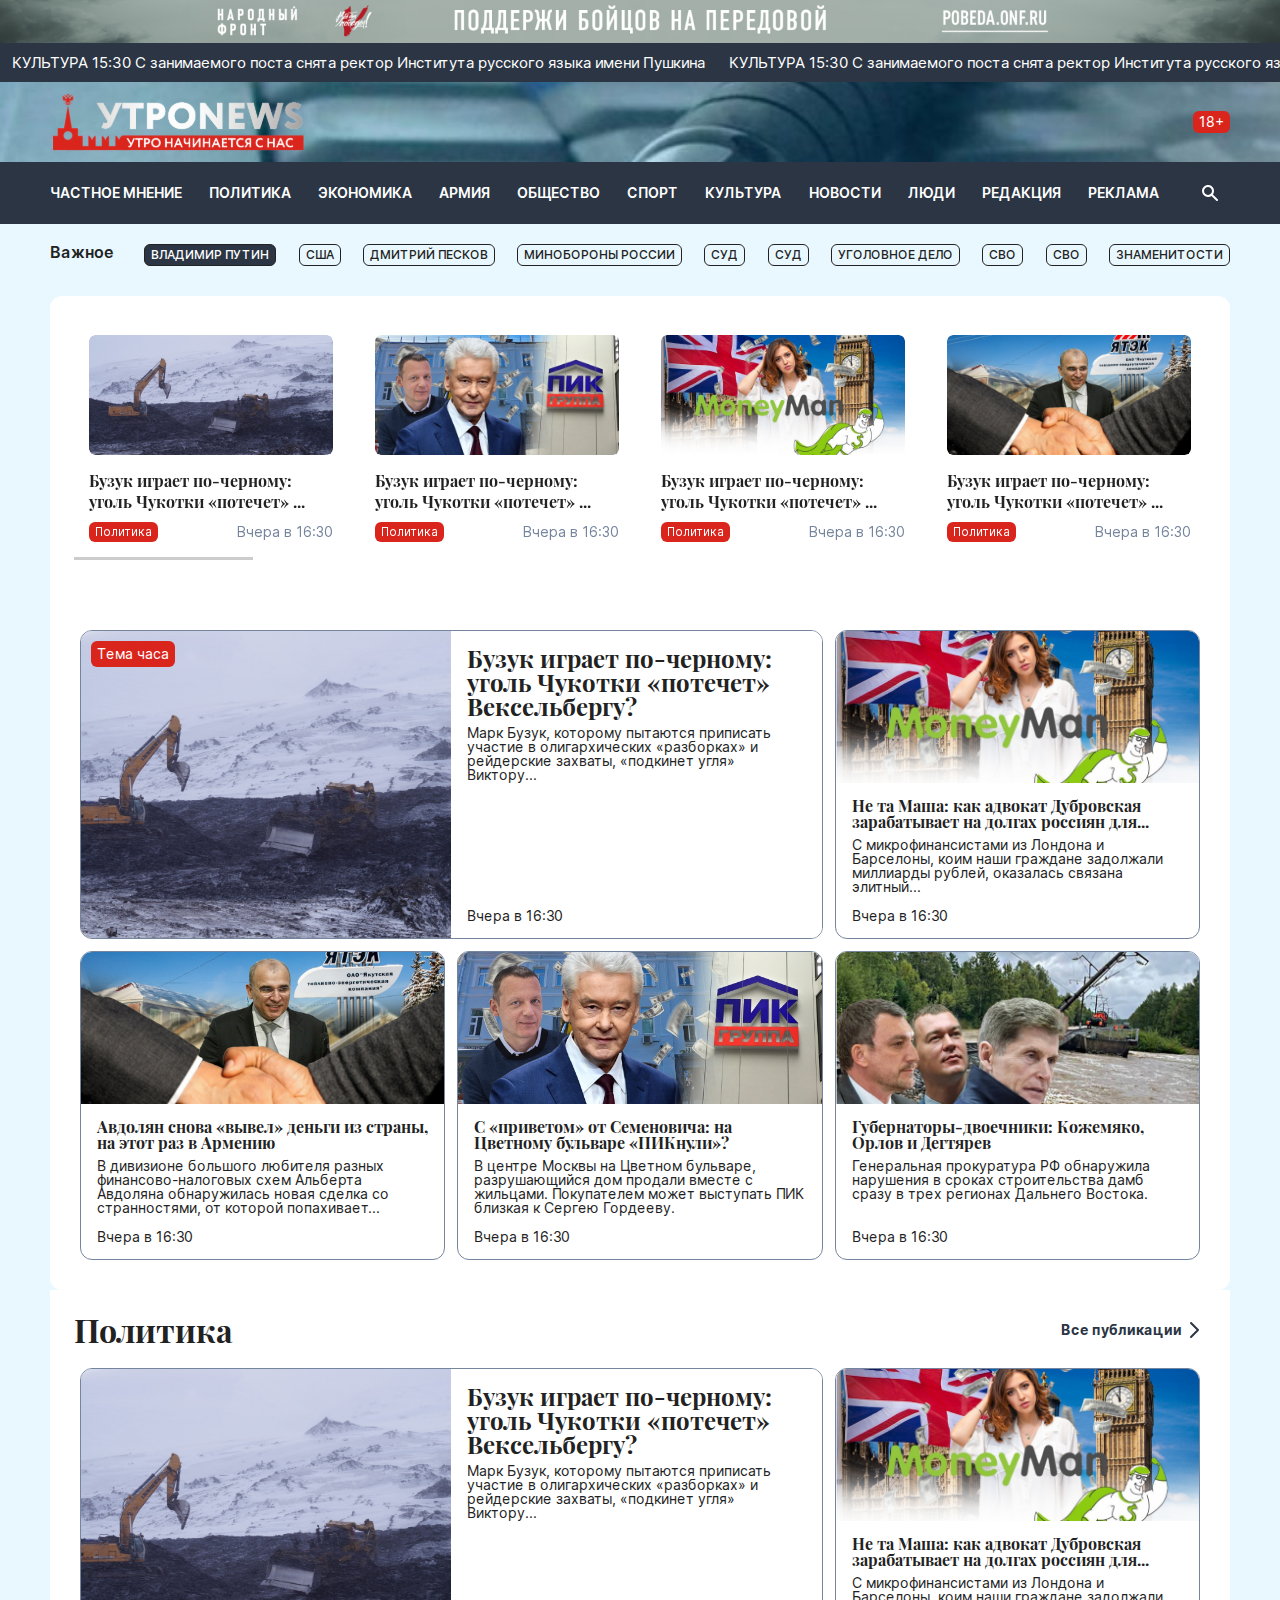
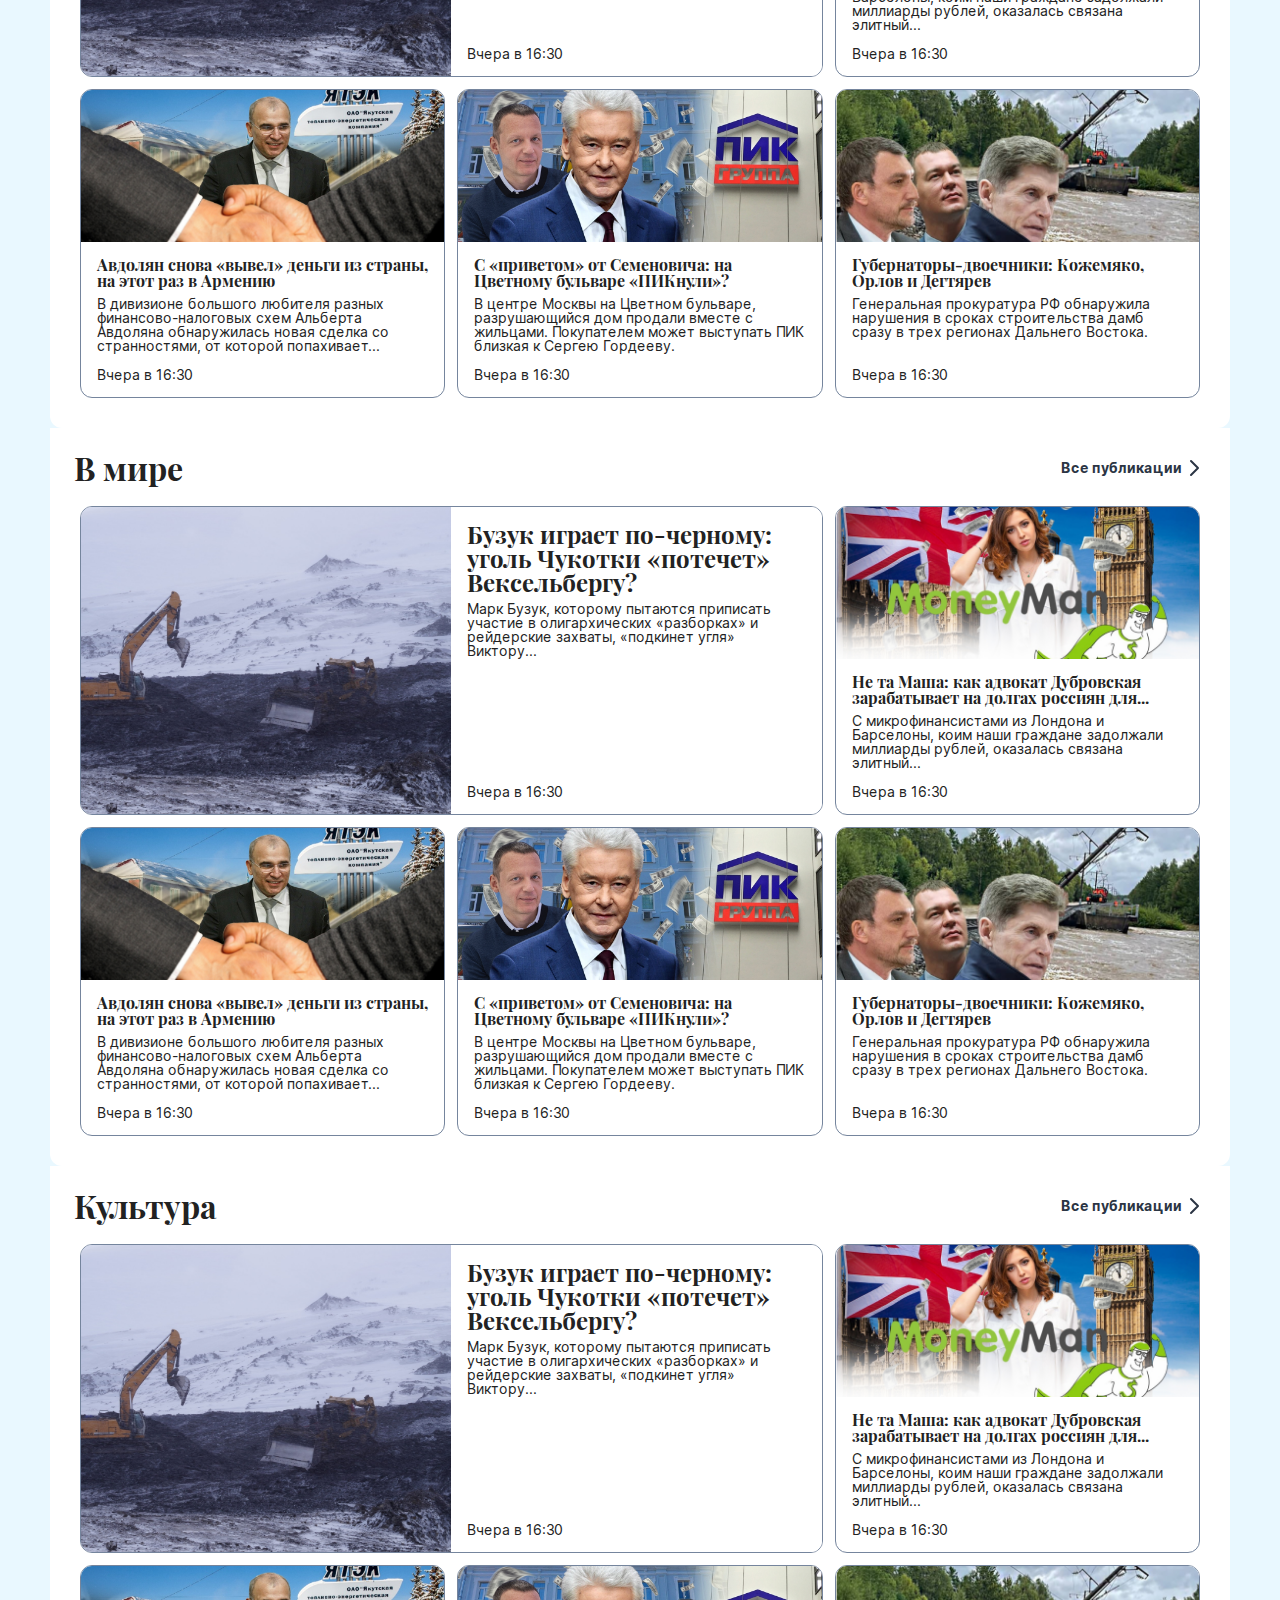
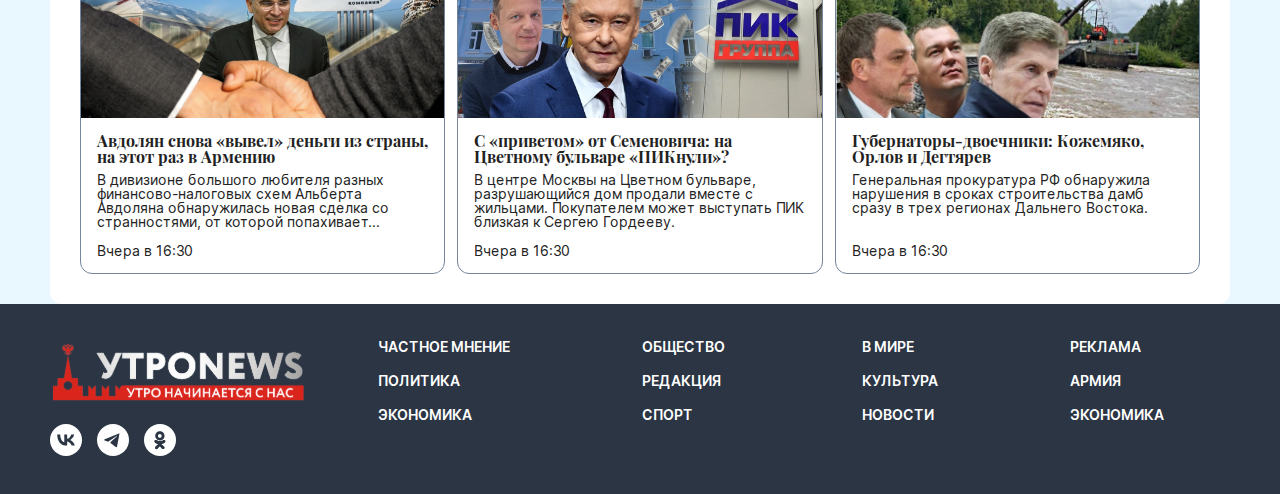
==== commit fc85fd76: "Add files via upload" ====
--- a/index.html
+++ b/index.html
@@ -300,8 +300,8 @@
             </div>
             <div class="splide">
               <div class="splide__track">
-                <ul class="splide__list">
-                  <li class="splide__slide">
+                <div class="splide__list">
+                  <article class="splide__slide">
                     <a href="#" class="splide__card">
                       <div class="splide__card-img">
                         <img src="images/article-slide-1.png" alt="" />
@@ -314,8 +314,8 @@
                         <p>Вчера в 16:30</p>
                       </div>
                     </a>
-                  </li>
-                  <li class="splide__slide">
+                  </article>
+                  <article class="splide__slide">
                     <a href="#" class="splide__card">
                       <div class="splide__card-img">
                         <img src="images/article-slide-2.png" alt="" />
@@ -328,8 +328,8 @@
                         <p>Вчера в 16:30</p>
                       </div>
                     </a>
-                  </li>
-                  <li class="splide__slide">
+                  </article>
+                  <article class="splide__slide">
                     <a href="#" class="splide__card">
                       <div class="splide__card-img">
                         <img src="images/article-slide-3.png" alt="" />
@@ -342,8 +342,8 @@
                         <p>Вчера в 16:30</p>
                       </div>
                     </a>
-                  </li>
-                  <li class="splide__slide">
+                  </article>
+                  <article class="splide__slide">
                     <a href="#" class="splide__card">
                       <div class="splide__card-img">
                         <img src="images/article-slide-4.png" alt="" />
@@ -356,8 +356,8 @@
                         <p>Вчера в 16:30</p>
                       </div>
                     </a>
-                  </li>
-                  <li class="splide__slide">
+                  </article>
+                  <article class="splide__slide">
                     <a href="#" class="splide__card">
                       <div class="splide__card-img">
                         <img src="images/article-slide-1.png" alt="" />
@@ -370,8 +370,8 @@
                         <p>Вчера в 16:30</p>
                       </div>
                     </a>
-                  </li>
-                  <li class="splide__slide">
+                  </article>
+                  <article class="splide__slide">
                     <a href="#" class="splide__card">
                       <div class="splide__card-img">
                         <img src="images/article-slide-2.png" alt="" />
@@ -384,8 +384,8 @@
                         <p>Вчера в 16:30</p>
                       </div>
                     </a>
-                  </li>
-                  <li class="splide__slide">
+                  </article>
+                  <article class="splide__slide">
                     <a href="#" class="splide__card">
                       <div class="splide__card-img">
                         <img src="images/article-slide-3.png" alt="" />
@@ -398,8 +398,8 @@
                         <p>Вчера в 16:30</p>
                       </div>
                     </a>
-                  </li>
-                  <li class="splide__slide">
+                  </article>
+                  <article class="splide__slide">
                     <a href="#" class="splide__card">
                       <div class="splide__card-img">
                         <img src="images/article-slide-4.png" alt="" />
@@ -412,8 +412,8 @@
                         <p>Вчера в 16:30</p>
                       </div>
                     </a>
-                  </li>
-                </ul>
+                  </article>
+                </div>
               </div>
               <div class="splide__progress">
                 <div class="splide__progress__bar"></div>
--- a/css/main.css
+++ b/css/main.css
@@ -7,8 +7,11 @@
   --blueLight: rgba(233, 248, 255, 1);
   --blue: rgba(65, 128, 224, 1);
   --transition2s: 0.2s;
+  --transition5s: ease-in 0.3s;
+  --imageScale: scale(1.2);
   --cover: cover;
 }
+
 @font-face {
   font-family: "Inter";
   src: url("../fonts/Inter-Bold.woff2") format("woff2");
@@ -16,6 +19,7 @@
   font-style: normal;
   font-display: swap;
 }
+
 @font-face {
   font-family: "Inter";
   src: url("../fonts/Inter-SemiBold.woff2") format("woff2");
@@ -23,6 +27,7 @@
   font-style: normal;
   font-display: swap;
 }
+
 @font-face {
   font-family: "Inter";
   src: url("../fonts/Inter-Medium.woff2") format("woff2");
@@ -30,6 +35,7 @@
   font-style: normal;
   font-display: swap;
 }
+
 @font-face {
   font-family: "Inter";
   src: url("../fonts/Inter-Regular.woff2") format("woff2");
@@ -37,6 +43,7 @@
   font-style: normal;
   font-display: swap;
 }
+
 @font-face {
   font-family: "Playfair Display";
   src: url("../fonts/PlayfairDisplay-Bold.woff2") format("woff2");
@@ -54,12 +61,14 @@
   font-size: 14px;
   background: var(--blueLight);
 }
+
 .page {
   overflow: hidden;
   display: flex;
   flex-direction: column;
   min-height: 100vh;
 }
+
 .wrapper {
   padding-top: 20px;
   margin: 0 auto;
@@ -68,17 +77,21 @@
   max-width: 1920px;
   width: 100%;
 }
+
 .container {
   margin: 0 auto;
   max-width: 1180px;
   padding: 0 16px;
 }
+
 .footer {
   margin-top: auto;
 }
+
 a:focus {
   outline: none;
 }
+
 .header {
   width: 100%;
 }
@@ -101,10 +114,12 @@
   -ms-border-radius: 6px;
   -o-border-radius: 6px;
 }
+
 .notfound img {
   display: block;
   max-width: 100%;
 }
+
 .notfound h2 {
   text-align: center;
   padding-top: 24px;
@@ -112,6 +127,7 @@
   font-weight: 700;
   font-size: 32px;
 }
+
 .notfound a {
   margin-top: 24px;
   padding: 12px 0px;
@@ -136,14 +152,17 @@
 .header__banner {
   margin: 0 auto;
 }
+
 .header__banner-mobile {
   display: none;
 }
+
 .header__banner-desk img {
   margin: 0 auto;
   display: block;
   width: 100%;
 }
+
 .header__run-body {
   top: 0;
   position: absolute;
@@ -153,13 +172,16 @@
   animation: header__run 30s linear infinite;
   -webkit-animation: header__run 30s linear infinite;
 }
+
 .header__run .header__run-body:hover {
   animation-play-state: paused;
 }
+
 .header__run-body a {
   color: var(--white);
   text-decoration: none;
 }
+
 .header__run-body a {
   white-space: nowrap;
   padding: 12px;
@@ -169,16 +191,20 @@
   align-items: center;
   font-size: 16px;
 }
+
 .header__run-body a:hover {
   background: var(--white);
 }
+
 .header__run-body a:hover {
   color: var(--grayBlack);
 }
+
 .header__run ul li span {
   font-family: "Inter";
   font-weight: 700;
 }
+
 .header__logo {
   background-image: url("../images/header-bg.png");
   background-position: top center;
@@ -186,38 +212,46 @@
   background-size: 100%;
   background-color: var(--grayBlack);
 }
+
 .header__logo-body {
   padding: 8px 0;
   display: flex;
   justify-content: space-between;
   align-items: center;
 }
+
 .header__logo-body span {
   background: var(--primary);
   color: var(--white);
   padding: 4px 6px;
   border-radius: 6px;
 }
+
 .header__menu {
   padding: 16px 0;
   background: var(--grayBlack);
 }
+
 .header__menu-body {
   display: flex;
   justify-content: space-between;
   align-items: center;
 }
+
 .nav {
   width: 100%;
 }
+
 .nav__item:last-child {
   padding-right: 22px;
 }
+
 .nav__list {
   display: flex;
   align-items: center;
   justify-content: space-between;
 }
+
 .nav__link {
   color: var(--white);
   text-decoration: none;
@@ -230,12 +264,15 @@
   -ms-transition: ease-in var(--transition2s);
   -o-transition: ease-in var(--transition2s);
 }
+
 .nav__link:hover {
   color: var(--primary);
 }
+
 .header__burger {
   display: none;
 }
+
 .header__menu-absolut {
   z-index: 2;
   position: fixed;
@@ -251,6 +288,7 @@
   max-width: 100%;
   margin: auto;
 }
+
 .run__item a {
   padding: 12px;
   font-size: 15px;
@@ -262,10 +300,12 @@
   -ms-transition: ease-in var(--transition2s);
   -o-transition: ease-in var(--transition2s);
 }
+
 .run__item a:hover {
   color: var(--black);
   background: var(--white);
 }
+
 .run__items {
   position: relative;
   display: flex;
@@ -285,6 +325,7 @@
   animation: scroll 30s linear infinite;
   -webkit-animation: scroll 30s linear infinite;
 }
+
 .run__items:hover .marquee {
   animation-play-state: paused;
 }
@@ -293,6 +334,7 @@
   from {
     transform: translateX(0);
   }
+
   to {
     transform: translateX(calc(-100% - 20px));
   }
@@ -305,25 +347,31 @@
   border-top-left-radius: 1000px;
   border-bottom-left-radius: 1000px;
 }
+
 .tab-last {
   border: 1px solid var(--grayBlack);
   border-top-right-radius: 1000px;
   border-bottom-right-radius: 1000px;
 }
+
 .active-tab {
   color: #fff;
   background: var(--grayBlack);
 }
+
 .tabs {
   max-width: 360px;
   padding: 0 22px;
 }
+
 .hidden-tab-content {
   display: none;
 }
+
 .tabs__wrapper {
   padding-top: 20px;
 }
+
 .tabs__container li {
   cursor: pointer;
   max-width: 170px;
@@ -331,10 +379,12 @@
   list-style: none;
   font-size: 10px;
 }
+
 .tab-title {
   padding: 10px;
   text-align: center;
 }
+
 .tabs__container {
   display: flex;
   justify-content: flex-start;
@@ -346,17 +396,20 @@
   margin: 0 auto;
   max-width: 1180px;
 }
+
 .tabs__main-news {
   display: flex;
   align-items: center;
   justify-content: flex-start;
 }
+
 .tabs__main-news p {
   font-family: "Inter";
   font-weight: 600;
   font-size: 16px;
   margin-right: 20px;
 }
+
 .tab-title__main {
   border: 1px solid var(--black);
   border-radius: 6px;
@@ -371,20 +424,25 @@
   -ms-transition: ease-in var(--transition2s);
   -o-transition: ease-in var(--transition2s);
 }
+
 .tab-title__main:hover {
   color: #fff;
   background: var(--grayBlack);
 }
+
 .active-tab-main {
   color: #fff;
   background: var(--grayBlack);
 }
+
 .tabs__main {
   padding: 0 22px;
 }
+
 .hidden-tab-content-main {
   display: none;
 }
+
 .tabs__container-main li {
   cursor: pointer;
   font-size: 14px;
@@ -394,9 +452,11 @@
   margin-right: 12px;
   margin-bottom: 10px;
 }
+
 .tabs__container-main li:last-child {
   margin-right: 0px;
 }
+
 .tabs__container-main {
   display: flex;
   justify-content: space-between;
@@ -414,6 +474,7 @@
   border-top-left-radius: 12px;
   border-top-right-radius: 12px;
 }
+
 .splide__slide img {
   max-width: 244px;
   max-height: 120px;
@@ -423,6 +484,7 @@
   -ms-border-radius: 6px;
   -o-border-radius: 6px;
 }
+
 .splide__slide {
   padding: 15px;
   border-radius: 6px;
@@ -433,25 +495,31 @@
   -ms-transition: ease-in var(--transition2s);
   -o-transition: ease-in var(--transition2s);
 }
+
 .splide__progress__bar {
   height: 3px;
   background: #ccc;
 }
+
 .splide__slide:hover {
   background: var(--blueLight);
 }
+
 .splide__slide a {
   height: 100%;
   text-decoration: none;
 }
+
 .splide__heading {
   flex-grow: 1;
 }
+
 .splide__card {
   display: flex;
   flex-direction: column;
   height: 100%;
 }
+
 .splide__card-img {
   border-radius: 6px;
   overflow: hidden;
@@ -460,7 +528,9 @@
   -ms-border-radius: 6px;
   -o-border-radius: 6px;
 }
+
 .splide__card-img img {
+  object-fit: var(--cover);
   transition: ease-in var(--transition2s);
   -webkit-transition: ease-in var(--transition2s);
   -moz-transition: ease-in var(--transition2s);
@@ -468,6 +538,7 @@
   -o-transition: ease-in var(--transition2s);
   width: 100%;
 }
+
 .splide__card:hover .splide__card-img img {
   transform: scale(1.2);
   -webkit-transform: scale(1.2);
@@ -475,9 +546,11 @@
   -ms-transform: scale(1.2);
   -o-transform: scale(1.2);
 }
+
 .splide__card h3:hover {
   color: var(--primary);
 }
+
 .splide__card h3 {
   transition: ease-in var(--transition2s);
   padding-top: 15px;
@@ -491,12 +564,14 @@
   -ms-transition: ease-in var(--transition2s);
   -o-transition: ease-in var(--transition2s);
 }
+
 .splide__heading {
   padding-top: 10px;
   display: flex;
   justify-content: space-between;
   align-items: center;
 }
+
 .splide__heading span {
   background: var(--primary);
   color: var(--white);
@@ -504,6 +579,7 @@
   border-radius: 6px;
   font-size: 12px;
 }
+
 .splide__heading p {
   font-family: "Inter";
   font-weight: 400;
@@ -520,11 +596,13 @@
   border-bottom-right-radius: 12px;
   background: var(--white);
 }
+
 .headeing__top {
   display: flex;
   justify-content: space-between;
   align-items: center;
 }
+
 .headeing__top h2 {
   cursor: pointer;
   font-family: "Playfair Display";
@@ -537,9 +615,11 @@
   -ms-transition: ease-in var(--transition2s);
   -o-transition: ease-in var(--transition2s);
 }
+
 .headeing__top h2:hover {
   color: var(--primary);
 }
+
 .headeing__top a {
   display: flex;
   align-items: center;
@@ -553,12 +633,15 @@
   -ms-transition: ease-in var(--transition2s);
   -o-transition: ease-in var(--transition2s);
 }
+
 .headeing__top a:hover {
   color: var(--primary);
 }
+
 .headeing__top a:hover svg path {
   stroke: var(--primary);
 }
+
 .headeing__content {
   padding-top: 16px;
   display: grid;
@@ -566,20 +649,25 @@
   grid-template-columns: minmax(400px, 400px) 1fr 1fr;
   grid-auto-rows: auto;
 }
+
 .headeing__content a {
   color: var(--white);
   text-decoration: none;
 }
+
 .headeing__content a span {
   color: var(--black);
 }
+
 .headeing__content > a:nth-child(1) {
   grid-column-start: 1;
   grid-column-end: 3;
 }
+
 .headeing__card-first > .headeing__card-info h3 {
   font-size: 24px;
 }
+
 .headeing__card-info h3 {
   transition: ease-in var(--transition2s);
   -webkit-transition: ease-in var(--transition2s);
@@ -587,12 +675,15 @@
   -ms-transition: ease-in var(--transition2s);
   -o-transition: ease-in var(--transition2s);
 }
+
 .headeing__card-info h3:hover {
   color: var(--primary);
 }
+
 .time__news {
   position: relative;
 }
+
 .time__news .time__news-icon {
   padding: 6px;
   border-radius: 6px;
@@ -607,6 +698,7 @@
   -ms-border-radius: 6px;
   -o-border-radius: 6px;
 }
+
 .headeing__card-first:hover .time__news-icon {
   transform: scale(1);
   -webkit-transform: scale(1);
@@ -614,6 +706,7 @@
   -ms-transform: scale(1);
   -o-transform: scale(1);
 }
+
 .headeing__card-first {
   overflow: hidden;
   margin: 6px;
@@ -621,44 +714,54 @@
   border-radius: 12px;
   border: solid 1px var(--grayLight);
 }
+
 .headeing__card {
   overflow: hidden;
 }
+
 .headeing__card img {
-  transition: ease-in 0.1s;
-  -webkit-transition: ease-in 0.1s;
-  -moz-transition: ease-in 0.1s;
-  -ms-transition: ease-in 0.1s;
-  -o-transition: ease-in 0.1s;
-}
+  object-fit: var(--cover);
+  transition: var(--transition5s);
+  -webkit-transition: var(--transition5s);
+  -moz-transition: var(--transition5s);
+  -ms-transition: var(--transition5s);
+  -o-transition: var(--transition5s);
+}
+
 .headeing__card:hover img {
-  transform: scale(1.3);
-  -webkit-transform: scale(1.3);
-  -moz-transform: scale(1.3);
-  -ms-transform: scale(1.3);
-  -o-transform: scale(1.3);
-}
+  transform: var(--imageScale);
+  -webkit-transform: var(--imageScale);
+  -moz-transform: var(--imageScale);
+  -ms-transform: var(--imageScale);
+  -o-transform: var(--imageScale);
+}
+
 .headeing__card-first img {
+  object-fit: var(--cover);
   max-width: 370px;
-  transition: ease-in 0.1s;
-  -webkit-transition: ease-in 0.1s;
-  -moz-transition: ease-in 0.1s;
-  -ms-transition: ease-in 0.1s;
-  -o-transition: ease-in 0.1s;
-}
+  transition: var(--transition5s);
+  -webkit-transition: var(--transition5s);
+  -moz-transition: var(--transition5s);
+  -ms-transition: var(--transition5s);
+  -o-transition: var(--transition5s);
+}
+
 .headeing__card-first:hover img {
-  transform: scale(1.3);
-  -webkit-transform: scale(1.3);
-  -moz-transform: scale(1.3);
-  -ms-transform: scale(1.3);
-  -o-transform: scale(1.3);
-}
+  transform: var(--imageScale);
+  -webkit-transform: var(--imageScale);
+  -moz-transform: var(--imageScale);
+  -ms-transform: var(--imageScale);
+  -o-transform: var(--imageScale);
+}
+
 .headeing__card-first:hover {
-  border: solid 1px var(--primary);
-}
+  /* border: solid 1px var(--primary); */
+}
+
 .headeing__card:hover {
-  border: solid 1px var(--primary);
-}
+  /* border: solid 1px var(--primary); */
+}
+
 .headeing__card {
   display: flex;
   flex-direction: column;
@@ -667,11 +770,13 @@
   border-radius: 12px;
   border: solid 1px var(--grayLight);
 }
+
 .headeing__card img {
   width: 100%;
   max-width: 670px;
-  max-height: 159px;
-}
+  height: 152px;
+}
+
 .headeing__card-info {
   background-color: var(--white);
   z-index: 2;
@@ -679,10 +784,12 @@
   flex-direction: column;
   min-height: 180px;
 }
+
 .headeing__card-info-hidden {
   background: var(--white);
   z-index: 2;
 }
+
 .headeing__card-info h3 {
   padding: 15px 16px 0px 16px;
   font-size: 16px;
@@ -690,6 +797,7 @@
   font-family: "Playfair Display";
   font-weight: 700;
 }
+
 .headeing__card-info p {
   padding: 8px 16px 0px 16px;
   padding-top: 8px;
@@ -698,21 +806,68 @@
   color: var(--black);
   font-size: 14px;
 }
+
 .headeing__card-info span {
   margin-top: auto;
   padding: 15px 16px 15px 16px;
 }
+
 .headeing__card span {
   display: block;
   padding: 15px 16px 15px 16px;
 }
 
+.paginations {
+  padding-top: 25px;
+  display: flex;
+  justify-content: center;
+  align-items: flex-end;
+}
+
+.paginations__arrow-left,
+.paginations__arrow-right {
+  border: none;
+  background: none;
+}
+
+.paginations__arrow-left img,
+.paginations__arrow-right img {
+  max-width: 30px;
+}
+
+.paginations__number {
+  border: 1px solid var(--grayBlack);
+  background: none;
+  width: 35px;
+  height: 30px;
+  border-radius: 6px;
+  -webkit-border-radius: 6px;
+  -moz-border-radius: 6px;
+  -ms-border-radius: 6px;
+  -o-border-radius: 6px;
+  font-family: "Inter";
+  font-weight: 600;
+  margin: 0 4px;
+  transition: var(--transition2s);
+  -webkit-transition: var(--transition2s);
+  -moz-transition: var(--transition2s);
+  -ms-transition: var(--transition2s);
+  -o-transition: var(--transition2s);
+}
+
+.paginations__number:hover {
+  background: var(--primary);
+  color: var(--white);
+  border: 1px solid var(--primary);
+}
+
 /* САЙД БАР ЛЕВЫЙ */
 
 .aside__left {
   left: 0;
   padding-top: 20px;
 }
+
 .aside__article {
   max-width: 322px;
   width: 100%;
@@ -720,10 +875,12 @@
   flex-direction: column;
   align-items: flex-start;
 }
+
 .aside__article article {
   padding-top: 12px;
   border-bottom: solid 1px var(--grayBlack);
 }
+
 .aside__article article p {
   padding-top: 8px;
   padding-bottom: 8px;
@@ -733,6 +890,7 @@
   font-family: "Playfair Display";
   font-weight: 700;
 }
+
 .aside__article-category,
 .aside__article-time {
   padding-top: 12px;
@@ -746,13 +904,16 @@
   -ms-transition: ease-in var(--transition2s);
   -o-transition: ease-in var(--transition2s);
 }
+
 .aside__article-category:hover {
   cursor: pointer;
   color: var(--primary);
 }
+
 .aside__article article a {
   text-decoration: none;
 }
+
 .aside__article article a p {
   transition: ease-in var(--transition2s);
   -webkit-transition: ease-in var(--transition2s);
@@ -760,6 +921,7 @@
   -ms-transition: ease-in var(--transition2s);
   -o-transition: ease-in var(--transition2s);
 }
+
 .aside__article article a p:hover {
   color: var(--primary);
 }
@@ -770,16 +932,19 @@
   padding: 36px 0;
   background: var(--grayBlack);
 }
+
 .footer__body {
   display: flex;
   justify-content: space-between;
   align-items: flex-start;
 }
+
 .footer__social {
   padding-top: 20px;
   display: flex;
   align-items: center;
 }
+
 .footer__social a svg path {
   transition: ease-in var(--transition2s);
   -webkit-transition: ease-in var(--transition2s);
@@ -787,6 +952,7 @@
   -ms-transition: ease-in var(--transition2s);
   -o-transition: ease-in var(--transition2s);
 }
+
 .footer__social a svg rect {
   transition: ease-in var(--transition2s);
   -webkit-transition: ease-in var(--transition2s);
@@ -794,25 +960,31 @@
   -ms-transition: ease-in var(--transition2s);
   -o-transition: ease-in var(--transition2s);
 }
+
 .footer__social a:hover svg path {
   fill: var(--white);
 }
+
 .footer__social a:hover svg rect {
   fill: var(--primary);
 }
+
 .footer__social a {
   margin-right: 15px;
 }
+
 .footer__link-body {
   display: flex;
   justify-content: space-between;
 }
+
 .footer__link {
   margin: 0 66px;
   display: flex;
   flex-direction: column;
   align-items: flex-start;
 }
+
 .footer__link a {
   color: var(--white);
   font-family: "Inter";
@@ -827,6 +999,7 @@
   -ms-transition: ease-in var(--transition2s);
   -o-transition: ease-in var(--transition2s);
 }
+
 .footer__link a:hover {
   color: var(--primary);
 }
@@ -838,6 +1011,7 @@
   background: none;
   margin-left: 20px;
 }
+
 .search-form {
   margin-left: 20px;
   position: relative;
@@ -849,9 +1023,11 @@
   border-radius: 25px;
   border: 4px solid var(--grayBlack);
 }
+
 .search-btn:hover svg path {
   fill: var(--primary);
 }
+
 .search-btn svg path {
   transition: ease-in var(--transition2s);
   -webkit-transition: ease-in var(--transition2s);
@@ -859,13 +1035,15 @@
   -ms-transition: ease-in var(--transition2s);
   -o-transition: ease-in var(--transition2s);
 }
-button {
+
+.search-btn {
   position: absolute;
   z-index: 2;
   right: 0;
   border: none;
   background: none;
 }
+
 input {
   padding-left: 10px;
   position: absolute;
@@ -883,13 +1061,16 @@
   -ms-border-radius: 20px;
   -o-border-radius: 20px;
 }
+
 .search-form.active {
   width: 200px;
   cursor: pointer;
 }
+
 .search-form.active input {
   display: block;
 }
+
 .search-form.hidden input {
   display: none;
 }
@@ -907,24 +1088,29 @@
   background-repeat: no-repeat;
   background-size: var(--cover);
 }
+
 .article__news img {
   display: block;
   width: 100%;
 }
+
 .article__news-body {
   min-height: 960px;
   display: flex;
   flex-direction: column;
   justify-content: space-between;
 }
+
 .article__news-body img {
   max-width: 256px;
   top: 100px;
 }
+
 .article__news-title {
   max-width: 580px;
   padding-bottom: 34px;
 }
+
 .article__news-title h1 {
   font-family: "Playfair Display";
   font-weight: 700;
@@ -932,6 +1118,7 @@
   line-height: 42.66px;
   color: var(--white);
 }
+
 .article__news-title p {
   padding-top: 16px;
   font-family: "Inter";
@@ -940,18 +1127,22 @@
   line-height: 24px;
   color: var(--white);
 }
+
 .article__news-title p span {
   font-weight: 700;
 }
+
 .aside__article-news {
   margin: 0 24px;
 }
+
 .wrapper__arcticle {
   padding: 0;
   display: flex;
   align-items: flex-start;
   justify-content: space-between;
 }
+
 .aside__article-readable h2,
 .aside__article-lastnews h2 {
   font-family: "Playfair Display";
@@ -959,11 +1150,13 @@
   font-size: 24px;
   padding: 16px 0;
 }
+
 .article__main {
   background: var(--white);
   padding: 24px;
   margin-bottom: 24px;
 }
+
 .article__heading {
   text-decoration: none;
   background: var(--primary);
@@ -971,10 +1164,12 @@
   padding: 4px 6px;
   border-radius: 6px;
 }
+
 .article__main-body .article__heading:hover {
   background: var(--grayBlack);
   color: var(--white);
 }
+
 .article__main-body a:hover {
   color: var(--primary);
   transition: ease-in var(--transition2s);
@@ -983,6 +1178,7 @@
   -ms-transition: ease-in var(--transition2s);
   -o-transition: ease-in var(--transition2s);
 }
+
 .article__main-body h3 {
   font-family: "Playfair Display";
   font-weight: 700;
@@ -990,11 +1186,13 @@
   line-height: 42.66px;
   padding-top: 16px;
 }
+
 .article__main-body img {
   padding-top: 16px;
   display: block;
   max-width: 100%;
 }
+
 .article__imege-title {
   display: block;
   padding-top: 8px;
@@ -1004,6 +1202,7 @@
   line-height: 24px;
   font-style: italic;
 }
+
 .article__main-body p {
   padding-top: 16px;
   font-family: "Inter";
@@ -1011,9 +1210,11 @@
   font-size: 16px;
   line-height: 24px;
 }
+
 .article__main-body p a {
   color: var(--black);
 }
+
 .article__main-body p span {
   display: block;
   font-family: "Inter";
@@ -1021,27 +1222,33 @@
   font-size: 16px;
   line-height: 24px;
 }
+
 .article__main-soc p a {
   color: var(--blue);
 }
+
 .article__main-soc p span {
   display: inline-block;
   color: var(--blue);
   font-weight: 400;
 }
+
 .article__main-tag span {
   display: block;
 }
+
 .article__main-tag {
   padding-top: 24px;
   display: flex;
   align-items: center;
 }
+
 .article__main-tag p {
   text-transform: uppercase;
   margin-right: 12px;
   padding: 0;
 }
+
 .article__main-tag a {
   margin-right: 12px;
   text-decoration: none;
@@ -1055,10 +1262,12 @@
   -ms-border-radius: 6px;
   -o-border-radius: 6px;
 }
+
 .article__main-tag a:hover {
   background: var(--black);
   color: var(--white);
 }
+
 .article__main-socail {
   padding-top: 26px;
   display: flex;
@@ -1069,9 +1278,11 @@
   padding: 0;
   margin-right: 12px;
 }
+
 .article__main-socail a {
   margin-right: 15px;
 }
+
 .article__main-socail a svg path {
   transition: ease-in var(--transition2s);
   -webkit-transition: ease-in var(--transition2s);
@@ -1079,6 +1290,7 @@
   -ms-transition: ease-in var(--transition2s);
   -o-transition: ease-in var(--transition2s);
 }
+
 .article__main-socail a svg rect {
   transition: ease-in var(--transition2s);
   -webkit-transition: ease-in var(--transition2s);
@@ -1086,6 +1298,7 @@
   -ms-transition: ease-in var(--transition2s);
   -o-transition: ease-in var(--transition2s);
 }
+
 .article__main-socail a:hover svg path {
   fill: var(--white);
 }
--- a/css/media.css
+++ b/css/media.css
@@ -192,20 +192,17 @@
     max-height: none;
   }
   .headeing__content > a:nth-child(1) {
-    grid-column-start: 1;
-    grid-column-end: 1;
+    grid-column: span 2;
   }
   .headeing__content {
     padding-top: 16px;
     display: grid;
   }
   .headeing__card-first {
-    flex-direction: column;
   }
 }
 @media (max-width: 768px) {
   .headeing__card-first img {
-    max-width: 700px;
     width: 100%;
   }
   .headeing__card img {
@@ -227,19 +224,30 @@
     margin: 0;
   }
 }
-@media (max-width: 692px) {
+@media (max-width: 696px) {
+  .headeing__content > a:nth-child(1) {
+    grid-column: span 1;
+  }
+  .headeing__card-first {
+    flex-direction: column;
+  }
   .headeing__card-first img {
-    max-height: 232px;
-  }
-  .headeing__content {
-    padding-top: 16px;
-  }
-  .headeing__content {
-    padding-top: 16px;
-    display: grid;
-    grid-template-columns: repeat(auto-fill, minmax(300px, 1fr));
-  }
-}
+    max-width: 100%;
+    max-height: 300px;
+  }
+  .headeing__content {
+    padding-top: 16px;
+  }
+  .headeing__content {
+    padding-top: 16px;
+    display: grid;
+    grid-template-columns: 1fr;
+  }
+  .headeing__card img {
+    height: 100%;
+  }
+}
+
 @media (max-width: 389px) {
   .main {
     padding-top: 20px;
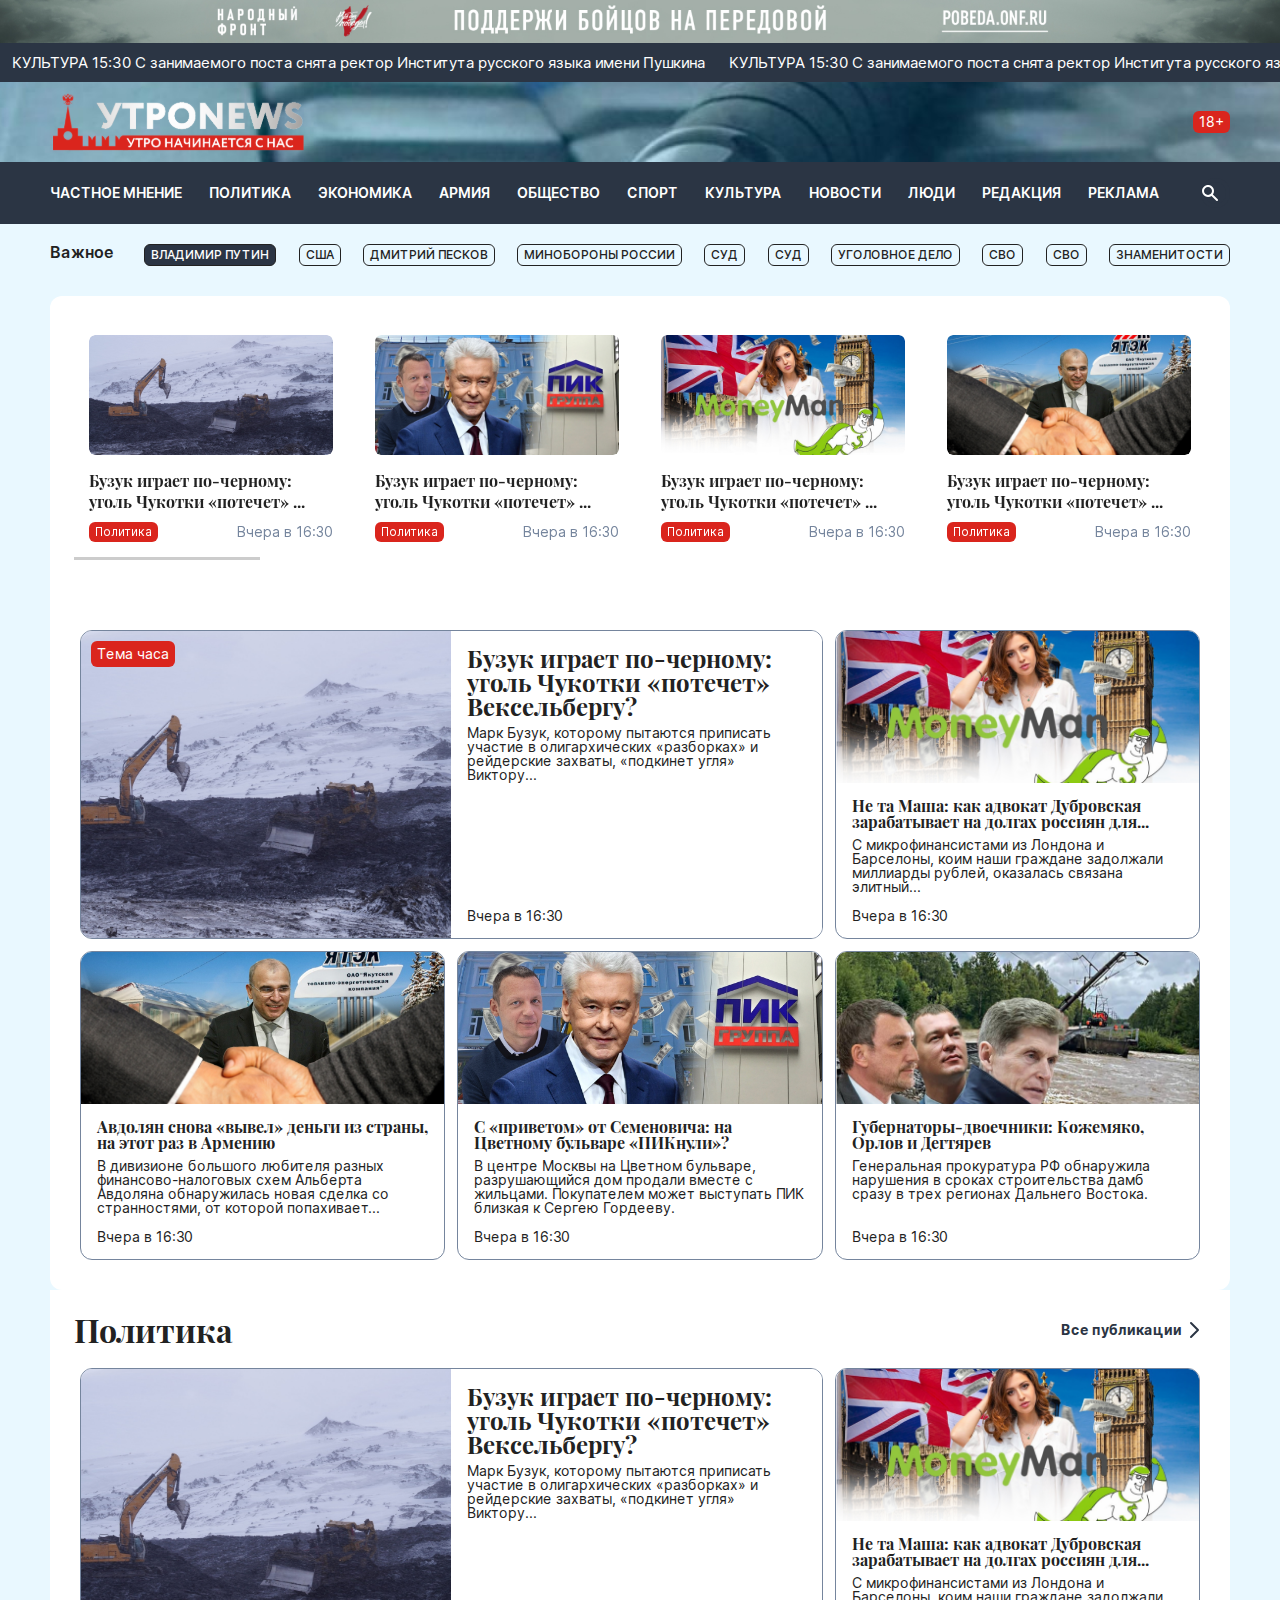
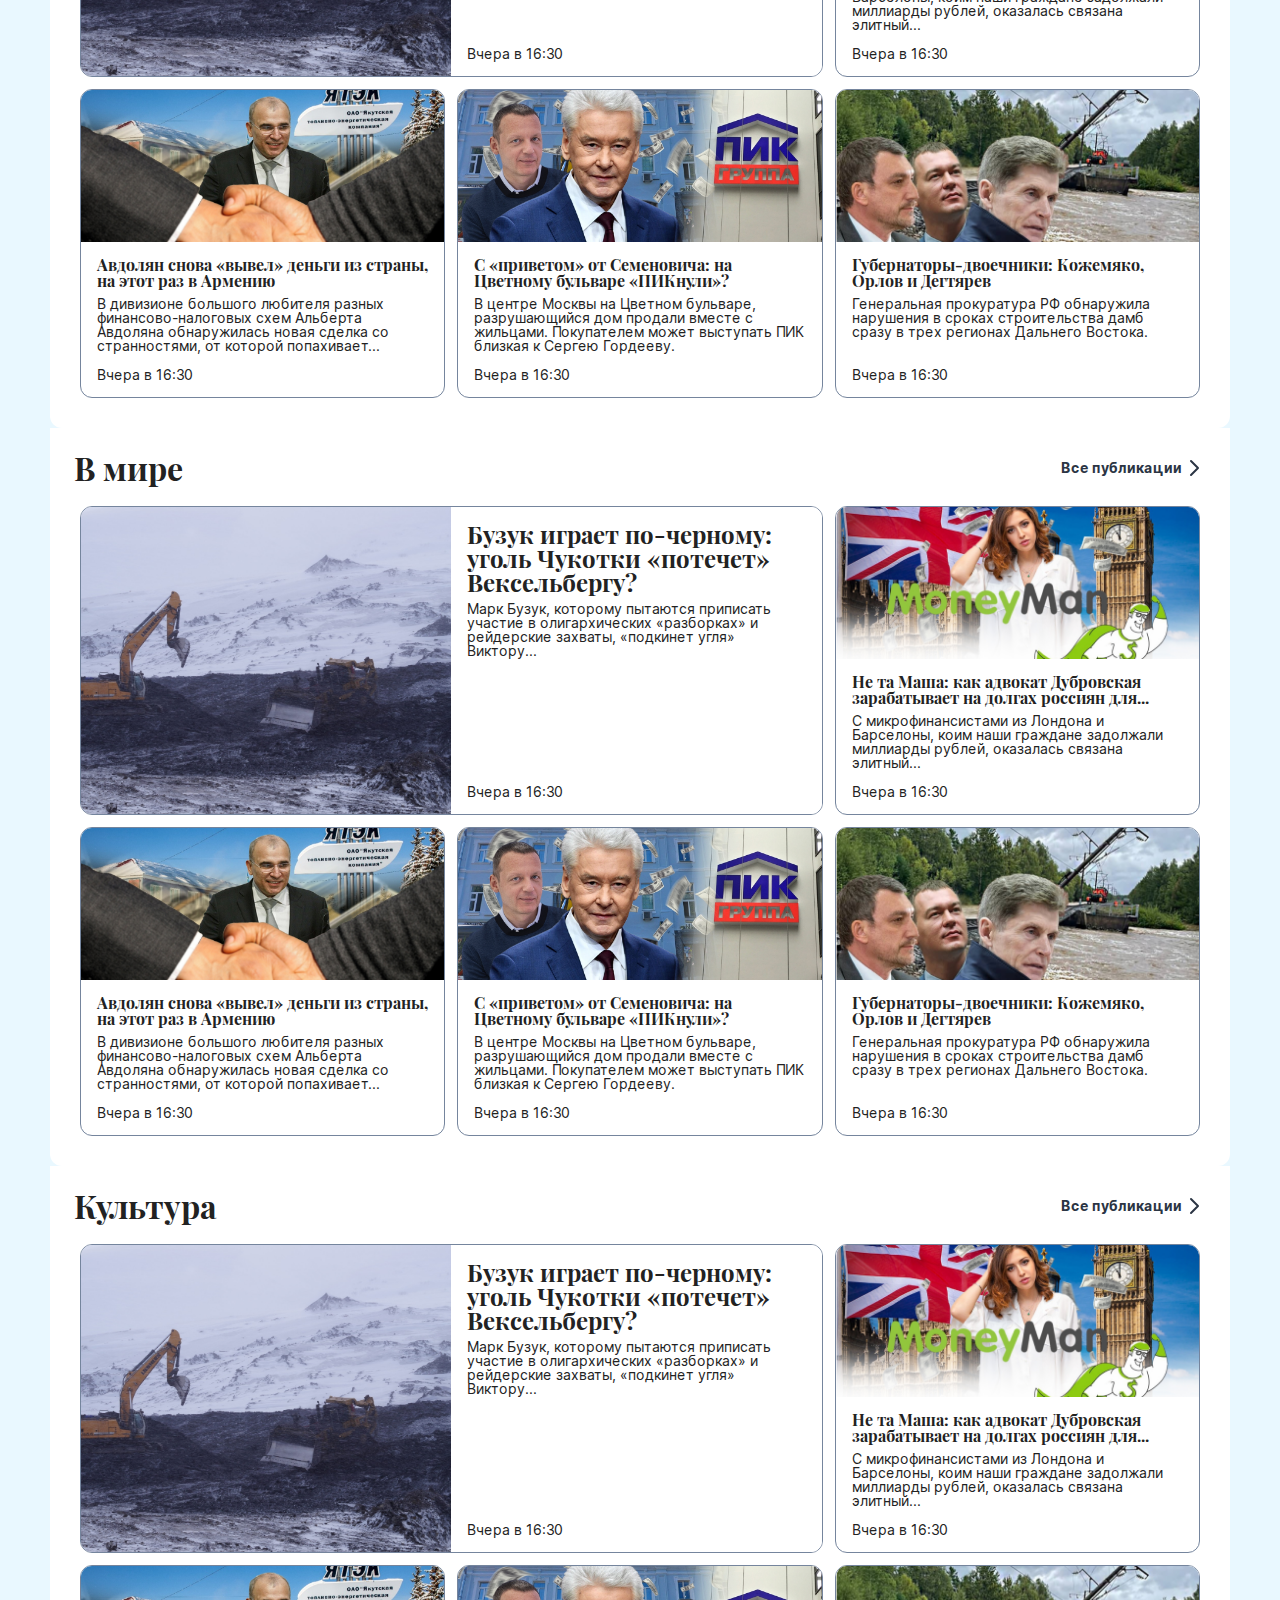
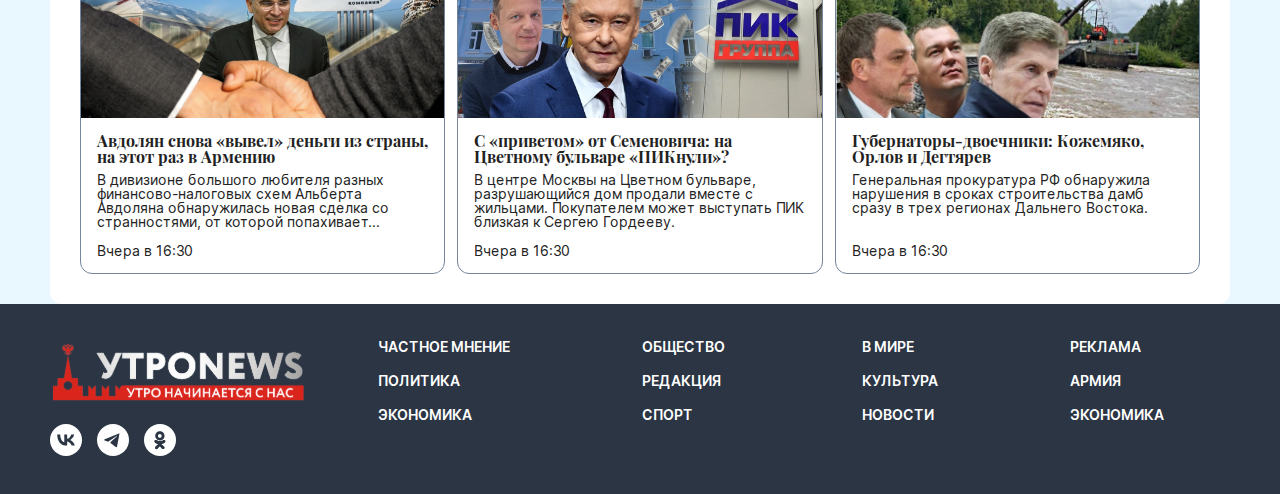
==== commit b147bf70: "Update index.html" ====
--- a/index.html
+++ b/index.html
@@ -95,7 +95,7 @@
               <nav class="nav">
                 <ul class="nav__list">
                   <li class="nav__item">
-                    <a href="#" class="nav__link">ЧАСТНОЕ МНЕНИЕ</a>
+                    <a href="page-404.html" class="nav__link">ЧАСТНОЕ МНЕНИЕ</a>
                   </li>
                   <li class="nav__item">
                     <a href="#" class="nav__link">ПОЛИТИКА</a>
